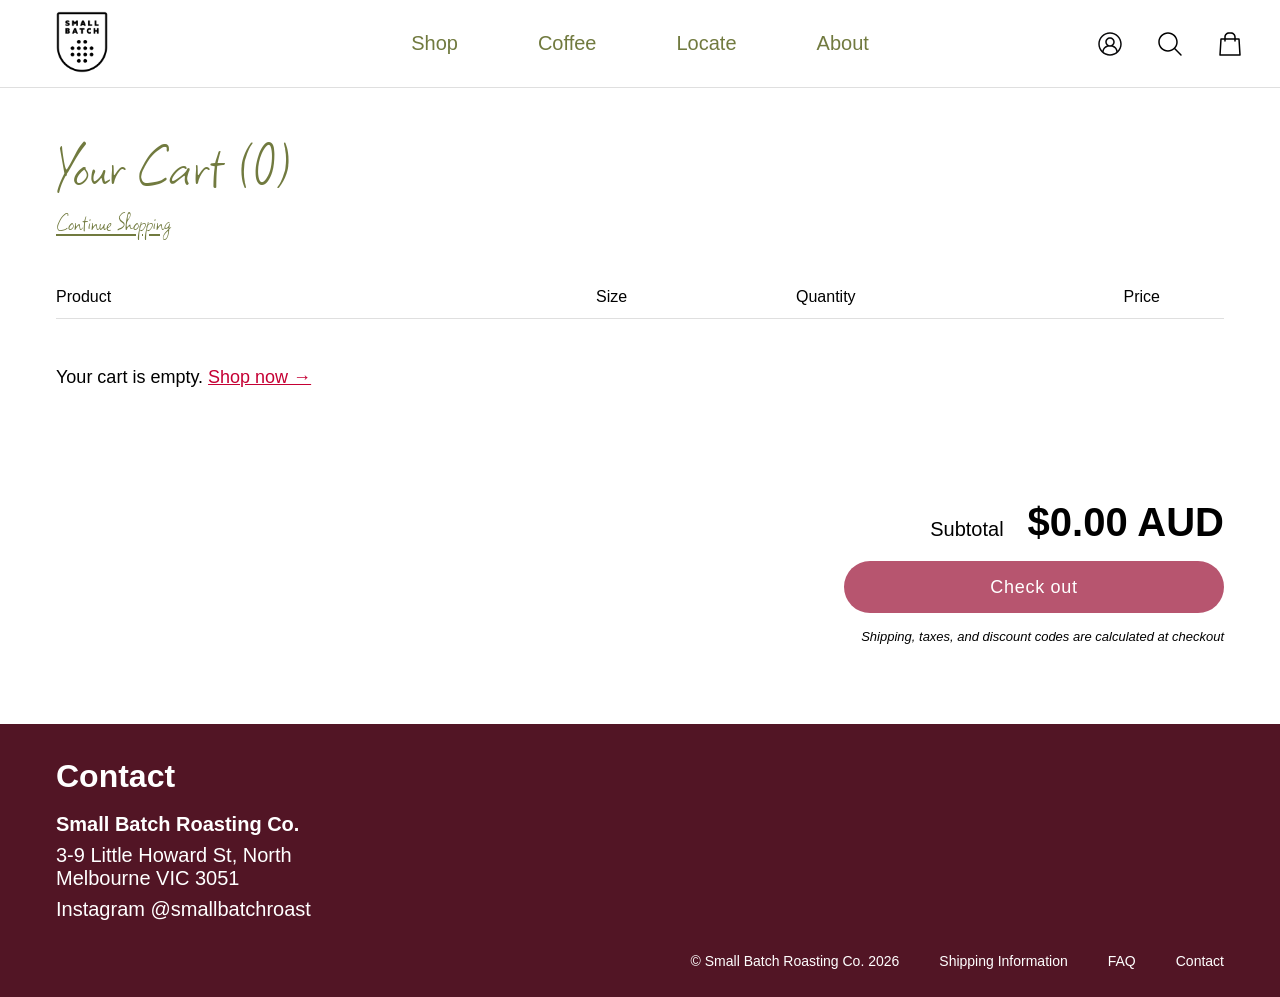
==== Folder/cart.html @ 8e039715 "checkout page added" ====
<!DOCTYPE html>
<html lang="en">
<head>
  <meta charset="UTF-8" />
  <meta name="viewport" content="width=device-width, initial-scale=1.0" />
  <title>Your Cart — Small Batch Roasting Co.</title>
  <link rel="stylesheet" href="styling.css" />
  <link href="https://fonts.googleapis.com/css2?family=Square+Peg&family=Short+Stack&display=swap" rel="stylesheet" />
</head>
<body>

  <header>
    <nav>
      <a href="index.html" class="nav-logo">
        <img src="logo.png" alt="Small Batch Roasting Co." />
      </a>
      <ul class="nav-links">
        <li><a href="#">Shop</a></li>
        <li class="nav-item--dropdown">
          <a href="#">Coffee</a>
          <ul class="dropdown">
            <li><a href="productsAll.html">All</a></li>
            <li><a href="productsEspresso.html">Espresso</a></li>
            <li><a href="productsFilter.html">Filter</a></li>
            <li><a href="productsBundles.html">Bundles</a></li>
            <li><a href="productsDecaf.html">Decaf</a></li>
          </ul>
        </li>
        <li><a href="#">Locate</a></li>
        <li><a href="#">About</a></li>
      </ul>
      <div class="nav-icons">
        <button aria-label="Account"><img src="user-circle.svg" alt="" /></button>
        <button aria-label="Search"><img src="search.svg" alt="" /></button>
        <button aria-label="Shopping bag"><img src="shopping-bag-2.svg" alt="" /></button>
      </div>
    </nav>
  </header>

  <main class="cart-page">

    <div class="cart-header">
      <h1 class="cart-heading" id="cart-heading">Your Cart (1)</h1>
      <a href="productsAll.html" class="cart-continue">Continue Shopping</a>
    </div>

    <div class="cart-table">
      <div class="cart-table__head">
        <span class="cart-col--product">Product</span>
        <span class="cart-col--size">Size</span>
        <span class="cart-col--qty">Quantity</span>
        <span class="cart-col--price">Price</span>
      </div>
      <hr class="cart-table__divider" />

      <ul class="cart-items" id="cart-items">
        <!-- Cart items injected by JS -->
      </ul>
    </div>

    <div class="cart-summary" id="cart-summary">
      <div class="cart-summary__row">
        <span class="cart-summary__label">Subtotal</span>
        <span class="cart-summary__amount" id="cart-subtotal">$20.00 AUD</span>
      </div>
      <button class="cart-checkout-btn" onclick="window.location.href='checkout.html'">Check out</button>
      <p class="cart-summary__note">Shipping, taxes, and discount codes are calculated at checkout</p>
    </div>

  </main>

  <footer class="site-footer">
    <div class="footer-bottom">
      <div class="footer-contact">
        <strong class="footer-contact__heading">Contact</strong>
        <div class="footer-contact__details">
          <span class="footer-contact__name">Small Batch Roasting Co.</span>
          <span class="footer-contact__address">3-9 Little Howard St, North Melbourne VIC 3051</span>
          <span class="footer-contact__instagram">Instagram @smallbatchroast</span>
        </div>
      </div>
      <div class="footer-nav">
        <span class="footer-nav__copyright">© Small Batch Roasting Co. 2026</span>
        <a href="/shipping" class="footer-nav__link">Shipping Information</a>
        <a href="/faq" class="footer-nav__link">FAQ</a>
        <a href="/contact" class="footer-nav__link">Contact</a>
      </div>
    </div>
  </footer>

  <script src="products-data.js"></script>
  <script src="cart-store.js"></script>
  <script>
    function renderCart() {
      const list = document.getElementById('cart-items');
      list.innerHTML = '';
      let subtotal = 0;
      const cartItems = CartStore.getAll();

      if (cartItems.length === 0) {
        list.innerHTML = '<li class="cart-empty">Your cart is empty. <a href="productsAll.html">Shop now →</a></li>';
        document.getElementById('cart-subtotal').textContent = '$0.00 AUD';
        document.getElementById('cart-heading').textContent = 'Your Cart (0)';
        return;
      }

      cartItems.forEach((item, index) => {
        const p = PRODUCTS[item.id];
        if (!p) return;
        const linePrice = parseFloat(p.price.replace('$', '')) * item.qty;
        subtotal += linePrice;

        const li = document.createElement('li');
        li.className = 'cart-item';
        li.innerHTML = `
          <div class="cart-item__image">
            <img src="${p.image}" alt="${p.name}" />
          </div>
          <span class="cart-item__name cart-col--product">${p.name.replace(/-/g, '\u2011')}</span>
          <div class="cart-col--size">
            <div class="cart-select-wrapper">
              <select class="cart-select cart-select--size" data-id="${item.id}" data-oldsize="${item.size}" aria-label="Size">
                <option value="250g" ${item.size === '250g' ? 'selected' : ''}>250g</option>
                <option value="500g" ${item.size === '500g' ? 'selected' : ''}>500g</option>
                <option value="1kg" ${item.size === '1kg' ? 'selected' : ''}>1kg</option>
              </select>
              <img class="cart-select__arrow" src="downArrow.svg" alt="" aria-hidden="true" />
            </div>
          </div>
          <div class="cart-col--qty">
            <div class="cart-select-wrapper">
              <select class="cart-select cart-select--qty" data-id="${item.id}" data-size="${item.size}" aria-label="Quantity">
                ${[1,2,3,4,5,6,7,8,9,10].map(n =>
                  `<option value="${n}" ${item.qty === n ? 'selected' : ''}>QTY: ${n}</option>`
                ).join('')}
              </select>
              <img class="cart-select__arrow" src="downArrow.svg" alt="" aria-hidden="true" />
            </div>
          </div>
          <span class="cart-item__price cart-col--price">$${linePrice.toFixed(2)}</span>
          <button class="cart-item__remove" data-id="${item.id}" data-size="${item.size}" aria-label="Remove ${p.name}">
            <img src="trash.svg" alt="" />
          </button>
        `;
        list.appendChild(li);
      });

      document.getElementById('cart-subtotal').textContent = `$${subtotal.toFixed(2)} AUD`;
      document.getElementById('cart-heading').textContent = `Your Cart (${CartStore.count()})`;

      // Re-bind events
      document.querySelectorAll('.cart-select--size').forEach(sel => {
        sel.addEventListener('change', e => {
          const { id, oldsize } = e.target.dataset;
          CartStore.updateSize(id, oldsize, e.target.value);
          renderCart();
        });
      });
      document.querySelectorAll('.cart-select--qty').forEach(sel => {
        sel.addEventListener('change', e => {
          const { id, size } = e.target.dataset;
          CartStore.update(id, size, parseInt(e.target.value));
          renderCart();
        });
      });
      document.querySelectorAll('.cart-item__remove').forEach(btn => {
        btn.addEventListener('click', e => {
          const { id, size } = e.currentTarget.dataset;
          CartStore.remove(id, size);
          renderCart();
        });
      });
    }

    renderCart();
  </script>
  <script src="cart-store.js"></script>
  <script src="nav-cart.js"></script>
</body>
</html>
---- Folder/styling.css ----
*{
  margin: 0;
  padding: 0;
  box-sizing: border-box;
}

header {
  position: sticky;
  top: 0;
  z-index: 100;
}

nav {
  display: flex;
  align-items: center;
  justify-content: space-between;
  height: 88px;
  padding: 0 38px;
  background: white;
  border-bottom: 1px solid #dfdfdf;
}

.nav-logo img {
  width: 88px;
  height: 88px;
  object-fit: cover;
}

.nav-links {
  display: flex;
  align-items: center;
  gap: 80px;
  list-style: none;
  position: absolute;
  left: 50%;
  transform: translateX(-50%);
}

.nav-links a {
  text-decoration: none;
  color: #717a3f;
  font-size: 20px;
  font-family: 'Sinhala Sangam MN', 'Noto Sans', sans-serif;
}

.nav-icons {
  display: flex;
  align-items: center;
  gap: 36px;
}

.nav-icons button {
  background: none;
  border: none;
  cursor: pointer;
  padding: 0;
}

.nav-icons img {
  width: 24px;
  height: 24px;
  display: block;
}

.nav-item--dropdown {
  position: relative;
  height: 88px;
  display: flex;
  align-items: center;
}

.dropdown {
  display: none;
  position: absolute;
  top: 88px;
  left: 50%;
  transform: translateX(-50%);
  width: 200px;
  list-style: none;
  z-index: 200;
}

.nav-item--dropdown:hover .dropdown {
  display: flex;
  flex-direction: column;
}

.nav-item--dropdown:hover > a {
  text-decoration: underline;
  text-underline-offset: 8px;
}

.dropdown li {
  height: 50px;
  background: #fff;
  border: 0.5px solid #dfdfdf;
  display: flex;
  align-items: center;
}

.dropdown li a {
  padding: 0 19px;
  font-family: 'Sinhala Sangam MN', 'Noto Sans', sans-serif;
  font-size: 20px;
  color: #000;
  text-decoration: none;
  display: block;
  width: 100%;
}

.dropdown li:hover {
  background: #eceee2;
}

.hero {
  position: relative;
  height: 842px;
  overflow: hidden;
}

.hero img {
  position: absolute;
  width: 100%;
  height: 119%;
  top: -12%;
  left: 0;
  object-fit: cover;
}

.hero-overlay {
  position: absolute;
  top: 0;
  left: 0;
  width: 850px;
  height: 850px;
  background: linear-gradient(to right, rgba(0,0,0,0.7), rgba(0,0,0,0));
}

.hero-text {
  position: absolute;
  left: 56px;
  bottom: 90px;
  font-family: 'Square Peg', cursive;
  font-size: 200px;
  line-height: 160px;
  color: white;
}

.collections {
  display: flex;
  flex-direction: column;
  gap: 40px;
  padding: 40px 56px 60px;
}

.collections-heading {
  font-family: 'Square Peg', cursive;
  font-size: 64px;
  color: #c50034;
  font-weight: normal;
}

.collections-grid {
  display: flex;
  flex-direction: row;
  gap: 29px;
}

.collection-card {
  position: relative;
  flex: 1;
  background: #f4f4f4;
  aspect-ratio: 309 / 380;
  overflow: hidden;
}

.collection-card img {
  width: 100%;
  height: 100%;
  object-fit: cover;
}

.collection-label {
  position: absolute;
  top: 5px;
  left: 15px;
  font-family: 'Short Stack', cursive;
  font-size: 20px;
  color: #c50034;
}

.news {
  display: flex;
  flex-direction: column;
  align-items: center;
  gap: 40px;
  padding: 60px 56px;
}

.news-heading-row {
  display: flex;
  flex-direction: row;
  align-items: center;
  gap: 16px;
}

.news-heading {
  font-family: 'Square Peg', cursive;
  font-size: 64px;
  color: #c50034;
  font-weight: normal;
}

.news-flower {
  width: 64px;
  height: 64px;
  object-fit: cover;
}

.news-images {
  display: flex;
  flex-direction: row;
  align-items: center;
  gap: 80px;
  list-style: none;
  width: 100%;
  padding: 40px 0;
  justify-content: center;
}

.news-images li {
  width: 374px;
  height: 515px;
  overflow: hidden;
  flex-shrink: 0;
  border-radius: 16px;
}

.news-images li img {
  width: 100%;
  height: 100%;
  object-fit: cover;
  display: block;
  object-position: center top;
}

.news-caption {
  display: flex;
  flex-direction: column;
  align-items: center;
  text-align: center;
  gap: 16px;
  max-width: 450px;
}

.news-meta {
  font-family: 'Square Peg', cursive;
  font-size: 40px;
  color: #c50034;
}

.news-body {
  font-family: 'Short Stack', cursive;
  font-size: 16px;
  color: #000000;
  line-height: 1.6;
}

.news-read-more {
  font-family: 'Sinhala Sangam MN', 'Noto Sans', sans-serif;
  font-size: 20px;
  color: #c50034;
  text-decoration: none;
  border-bottom: 1px solid #c50034;
  align-self: center;
}

.about {
  display: flex;
  flex-direction: row;
  align-items: center;
  padding: 80px 56px 80px 163px;
  gap: 80px;
  margin-bottom: 60px;
}

.about-text {
  display: flex;
  flex-direction: column;
  gap: 20px;
  max-width: 511px;
  flex-shrink: 0;
}

.about-heading {
  font-family: 'Square Peg', cursive;
  font-size: 64px;
  color: #c50034;
  line-height: 0.91;
  font-weight: normal;
}

.about-body {
  font-family: 'Short Stack', cursive;
  font-size: 16px;
  color: #000000;
  line-height: normal;
  max-width: 511px;
}

.about-read-more {
  font-family: 'Sinhala Sangam MN', 'Noto Sans', sans-serif;
  font-size: 20px;
  color: #c50034;
  text-decoration: none;
  border-bottom: 1px solid #c50034;
  width: fit-content;
}

.about-media {
  position: relative;
  flex: 1;
}

.about-photo {
  width: 543px;
  height: 630px;
  object-fit: cover;
  object-position: bottom;
  display: block;
}

.about-deco-stamp {
  position: absolute;
  width: 229px;
  bottom: -80px;
  right: -10px;
  transform: rotate(-10deg);
}

.about-deco-text {
  position: absolute;
  width: 255px;
  top: -30px;
  left: -80px;
  transform: rotate(-15deg);
}

.usp {
  background: #eceee2;
  padding: 65px 176px;
}

.usp-inner {
  display: flex;
  flex-direction: row;
  align-items: flex-start;
  gap: 176px;
  list-style: none;
}

.usp-item {
  display: flex;
  flex-direction: column;
  align-items: flex-start;
  gap: 15px;
  width: 245px;
}

.usp-icon {
  width: 36px;
  height: 36px;
}

.usp-heading {
  font-family: 'Sinhala Sangam MN', 'Noto Sans', sans-serif;
  font-size: 16px;
  font-weight: bold;
  color: #9d193c;
  line-height: 0.82;
}

.usp-body {
  font-family: 'Sinhala Sangam MN', 'Noto Sans', sans-serif;
  font-size: 14px;
  color: #000000;
  line-height: 1.32;
}

.bestsellers {
  display: flex;
  flex-direction: column;
  gap: 60px;
  padding: 40px 56px 60px;
  margin-top: 60px;
}

.bestsellers-heading-row {
  display: flex;
  flex-direction: row;
  align-items: flex-end;
  justify-content: space-between;
}

.bestsellers-heading {
  font-family: 'Square Peg', cursive;
  font-size: 64px;
  color: #c50034;
  font-weight: normal;
}

.bestsellers-show-all {
  font-family: 'Sinhala Sangam MN', 'Noto Sans', sans-serif;
  font-size: 20px;
  color: #c50034;
  text-decoration: none;
  border-bottom: 1px solid #c50034;
}

.bestsellers-grid {
  display: flex;
  flex-direction: row;
  gap: 30px;
  list-style: none;
}

.bestsellers-grid .product-card {
  flex: 1;
  display: flex;
  flex-direction: column;
  gap: 8px;
}

.bestsellers-grid .product-card img {
  width: 100%;
  aspect-ratio: 309 / 380;
  object-fit: cover;
  display: block;
  background: #f4f4f4;
}

.bestsellers-grid .product-card__name {
  font-family: 'Square Peg', cursive;
  font-size: 32px;
  font-weight: normal;
  color: #000;
  line-height: 1.1;
  text-align: center;
  padding: 8px 8px 0;
}

.bestsellers-grid .product-card__price {
  font-family: 'Sinhala Sangam MN', 'Noto Sans', sans-serif;
  font-size: 16px;
  color: #717a3f;
  text-align: center;
  padding-bottom: 8px;
}

.product-card > a {
  display: block;
  text-decoration: none;
}

.site-footer {
  display: flex;
  flex-direction: column;
}

.footer-scene {
  width: 100%;
  display: block;
}

.footer-grass {
  width: 100%;
  height: 82px;
  overflow: hidden;
}

.footer-grass img {
  width: 100%;
  height: 100%;
  object-fit: cover;
  display: block;
}

.footer-bottom {
  background: #521525;
  display: flex;
  flex-direction: column;
  gap: 32px;
  padding: 34px 56px 28px;
}

.footer-contact {
  display: flex;
  flex-direction: column;
  gap: 8px;
  color: #fff;
  width: 309px;
}

.footer-contact__heading {
  font-family: 'Sinhala Sangam MN', 'Noto Sans', sans-serif;
  font-size: 32px;
  font-weight: 700;
  color: #fff;
  margin-bottom: 10px;
}

.footer-contact__details {
  display: flex;
  flex-direction: column;
  gap: 8px;
  font-family: 'Sinhala Sangam MN', 'Noto Sans', sans-serif;
  font-size: 20px;
  color: #fff;
}

.footer-contact__name {
  font-weight: 700;
}

.footer-nav {
  display: flex;
  align-items: center;
  gap: 40px;
  align-self: flex-end;
  background: #521525;
  font-family: 'Sinhala Sangam MN', 'Noto Sans', sans-serif;
}

.footer-nav__copyright {
  font-size: 14px;
  color: #fff;
}

.footer-nav__link {
  font-size: 14px;
  color: #fff;
  text-decoration: none;
}

.products-hero {
  display: flex;
  align-items: stretch;
  height: 255px;
  overflow: hidden;
}

.products-hero__text {
  display: flex;
  flex-direction: column;
  justify-content: center;
  gap: 16px;
  flex-shrink: 0;
  padding: 0 40px 0 43px;
  width: 493px;
}

.products-hero__heading {
  font-family: 'Square Peg', cursive;
  font-size: 96px;
  color: #c50034;
  font-weight: normal;
  line-height: 1;
}

.products-hero__desc {
  font-family: 'Sinhala Sangam MN', 'Noto Sans', sans-serif;
  font-size: 16px;
  color: #000;
  line-height: 1.375;
  max-width: 414px;
}

.products-hero__image {
  flex: 1;
  height: 255px;
  object-fit: cover;
  display: block;
}

.products-divider {
  border: none;
  border-top: 0.7px solid #dfdfdf;
  margin: 0;
}

.products-toolbar {
  display: flex;
  align-items: center;
  justify-content: space-between;
  padding: 0 43px;
  position: sticky;
  top: 100px;
  z-index: 50;
  pointer-events: none;
  margin-top: 16px;
  margin-bottom: 16px;
}

.products-toolbar__sort,
.products-toolbar__filter {
  display: flex;
  align-items: center;
  gap: 8px;
  height: 32px;
  padding: 0 12px;
  border: 0.4px solid #000;
  font-family: 'Short Stack', cursive;
  font-size: 12px;
  color: #000;
  cursor: pointer;
  background: #fff;
  pointer-events: all;
}

.products-toolbar__sort img,
.products-toolbar__filter img {
  width: 14px;
  height: 14px;
}

.products-grid {
  display: grid;
  grid-template-columns: repeat(4, 309px);
  gap: 40px;
  padding: 40px 43px 80px;
}

.product-card {
  display: flex;
  flex-direction: column;
  gap: 8px;
}

.product-card__image {
  position: relative;
  width: 309px;
  height: 380px;
  background: #f4f4f4;
  overflow: hidden;
  flex-shrink: 0;
}

.product-card__image img {
  width: 100%;
  height: 100%;
  object-fit: cover;
  display: block;
}

.product-card__bag {
  position: absolute;
  bottom: 11px;
  left: 11px;
  width: 50px;
  height: 50px;
  background: #fff;
  border: none;
  border-radius: 50%;
  cursor: pointer;
  display: flex;
  align-items: center;
  justify-content: center;
}

.product-card__bag img {
  width: 33px;
  height: 33px;
  object-fit: contain;
}

.product-card__name {
  font-family: 'Square Peg', cursive;
  font-size: 32px;
  font-weight: normal;
  color: #000;
  line-height: 1.1;
  text-align: center;
}

.product-card__price {
  font-family: 'Sinhala Sangam MN', 'Noto Sans', sans-serif;
  font-size: 16px;
  color: #717a3f;
  text-align: center;
}

/* ══════════════════════════════════════════════════
   PRODUCT DETAIL PAGE
   ══════════════════════════════════════════════════ */

.pdp-scroll-section {
  display: flex;
  flex-direction: column;
  background: #f2ede2;
  
}

.pdp-image-panel {
  position: relative;
  width: 100%;
  height: 364px;
  overflow: hidden;
  flex-shrink: 0;
}

.pdp-image-panel__bg {
  position: absolute;
  inset: 0;
  left: 14px;
  background: #717a3f;
}

.pdp-image-panel__img {
  position: absolute;
  left: 35px;
  top: 0;
  width: calc(100% - 49px);
  height: 100%;
  object-fit: contain;
  object-position: center;
  display: block;
}

.pdp-content-panel {
  flex: 1;
  padding: 24px 14px 60px;
  display: flex;
  flex-direction: column;
}

.pdp-block {
  display: flex;
  flex-direction: column;
  padding-bottom: 40px;
}

.pdp-block--purchase {
  gap: 0;
}

.pdp-name {
  font-family: 'Square Peg', cursive;
  font-size: 36px;
  color: #c50034;
  font-weight: normal;
  line-height: 0.82;
  margin-bottom: 12px;
}

.pdp-price {
  font-family: 'Square Peg', cursive;
  font-size: 32px;
  color: #000;
  font-weight: normal;
  line-height: 0.82;
  margin-bottom: 20px;
}

.pdp-flavours {
  font-family: 'Sinhala Sangam MN', 'Noto Sans', sans-serif;
  font-size: 14px;
  line-height: 1.5;
  color: #000;
  margin-bottom: 20px;
}

.pdp-flavours strong {
  font-weight: 700;
}

.pdp-rule {
  border: none;
  border-top: 1px solid #c8c8c8;
  margin: 0 0 20px;
}

.pdp-size-row {
  display: flex;
  align-items: center;
  gap: 16px;
  margin-bottom: 20px;
}

.pdp-label {
  font-family: 'Sinhala Sangam MN', 'Noto Sans', sans-serif;
  font-weight: 700;
  font-size: 15px;
  color: #000;
  line-height: 0.82;
}

.pdp-size-selector {
  display: flex;
  align-items: center;
  gap: 8px;
  height: 40px;
  padding: 0 16px;
  border: 0.8px solid #c50034;
  border-radius: 20px;
  font-family: 'Sinhala Sangam MN', 'Noto Sans', sans-serif;
  font-size: 15px;
  color: #000;
  cursor: pointer;
  background: #fff;
}

.pdp-size-selector img {
  width: 16px;
  height: 16px;
}

.pdp-actions {
  display: flex;
  gap: 12px;
  align-items: center;
  margin-bottom: 20px;
}

.pdp-qty-selector {
  display: flex;
  align-items: center;
  gap: 8px;
  height: 40px;
  padding: 0 16px;
  border: 0.8px solid #b7556f;
  border-radius: 20px;
  font-family: 'Sinhala Sangam MN', 'Noto Sans', sans-serif;
  font-size: 15px;
  color: #000;
  cursor: pointer;
  background: #fff;
  width: 116px;
}

.pdp-qty-selector img {
  width: 16px;
  height: 16px;
  margin-left: auto;
}

.pdp-atc-btn {
  flex: 1;
  height: 40px;
  background: #b7556f;
  border: none;
  border-radius: 20px;
  font-family: 'Sinhala Sangam MN', 'Noto Sans', sans-serif;
  font-size: 15px;
  color: #fff;
  cursor: pointer;
  letter-spacing: 0.05em;
}

.pdp-pickup {
  display: flex;
  align-items: flex-start;
  gap: 8px;
  margin-bottom: 12px;
  font-family: 'Sinhala Sangam MN', 'Noto Sans', sans-serif;
  font-size: 14px;
  color: #000;
}

.pdp-pickup img {
  width: 16px;
  height: 16px;
  margin-top: 2px;
  flex-shrink: 0;
}

.pdp-pickup-sub {
  font-size: 12px;
  color: #3f3f46;
  margin-top: 4px;
}

.pdp-shipping {
  display: flex;
  align-items: center;
  gap: 8px;
  font-family: 'Sinhala Sangam MN', 'Noto Sans', sans-serif;
  font-size: 12px;
  color: #3f3f46;
}

.pdp-shipping img {
  width: 16px;
  height: 16px;
  flex-shrink: 0;
}

.pdp-timeline {
  display: flex;
  flex-direction: row;
  gap: 40px;
  padding-top: 40px;
  border-top: 1px solid #c8c8c8;
}

.pdp-timeline__track {
  display: flex;
  flex-direction: column;
  align-items: center;
  flex-shrink: 0;
}

.pdp-timeline__content {
  flex: 1;
  display: flex;
  flex-direction: column;
  padding-left: 40px;
}

.pdp-timeline-block {
  display: flex;
  flex-direction: column;
  gap: 16px;
  padding-bottom: 60px;
}

.pdp-timeline-block:last-child {
  padding-bottom: 0;
}

.pdp-step__circle {
  position: relative;
  width: 60px;
  height: 60px;
  flex-shrink: 0;
}

.pdp-step__circle img {
  position: absolute;
  inset: 0;
  width: 100%;
  height: 100%;
  display: block;
}

.pdp-step__circle span {
  position: absolute;
  inset: 0;
  display: flex;
  align-items: center;
  justify-content: center;
  font-family: 'Square Peg', cursive;
  font-size: 40px;
  color: #fff;
  line-height: 1;
}

.pdp-step__line {
  width: 3px;
  flex: 1;
  min-height: 120px;
  display: block;
  object-fit: fill;
}

.pdp-section-heading {
  font-family: 'Square Peg', cursive;
  font-size: 36px;
  color: #717a3f;
  font-weight: normal;
  line-height: 0.82;
}

.pdp-sourcing-details {
  font-family: 'Sinhala Sangam MN', 'Noto Sans', sans-serif;
  font-size: 14px;
  color: #000;
  line-height: 1.8;
}

.pdp-sourcing-details strong {
  font-weight: 700;
  display: block;
}

.pdp-body-text {
  font-family: 'Sinhala Sangam MN', 'Noto Sans', sans-serif;
  font-size: 14px;
  color: #000;
  line-height: 1.5;
  width: 100%;
}

.pdp-section-divider {
  border: none;
  border-top: 1px solid #c8c8c8;
  margin-top: 100px;
}

.pdp-about {
  display: flex;
  flex-direction: column;
  padding: 40px 14px;
  gap: 24px;
  background: #f2ede2;
}

.pdp-about__text {
  display: flex;
  flex-direction: column;
  gap: 16px;
}

.pdp-about__heading {
  font-family: 'Square Peg', cursive;
  font-size: 36px;
  color: #717a3f;
  font-weight: normal;
  line-height: 0.82;
  text-align: center;
}

.pdp-about__body {
  font-family: 'Square Peg', cursive;
  font-size: 24px;
  color: #000;
  line-height: 1.02;
  text-align: center;
  width: 100%;
}

.pdp-about__img {
  width: 100%;
  height: 330px;
  object-fit: cover;
  display: block;
}

.pdp-more-info {
  background: #f2ede2;
  padding: 40px 14px;
  display: flex;
  flex-direction: column;
  align-items: flex-start;
  gap: 24px;
}

.pdp-more-info__heading {
  font-family: 'Square Peg', cursive;
  font-size: 40px;
  color: #717a3f;
  font-weight: normal;
  line-height: 0.82;
}

.pdp-accordion {
  width: 100%;
}

.pdp-accordion__btn {
  width: 100%;
  display: flex;
  align-items: center;
  justify-content: space-between;
  padding: 20px 0;
  border: none;
  border-top: 1px solid #c8c8c8;
  background: none;
  cursor: pointer;
  font-family: 'Sinhala Sangam MN', 'Noto Sans', sans-serif;
  font-weight: 700;
  font-size: 16px;
  color: #000;
}

.pdp-accordion__btn:last-of-type {
  border-bottom: 1px solid #c8c8c8;
}

.pdp-accordion__btn img {
  width: 24px;
  height: 24px;
  transition: transform 0.2s;
}

.pdp-accordion__btn[aria-expanded="true"] img {
  transform: rotate(45deg);
}

.pdp-accordion__body {
  display: none;
  padding: 0 0 20px;
  font-family: 'Sinhala Sangam MN', 'Noto Sans', sans-serif;
  font-size: 14px;
  color: #000;
  line-height: 1.5;
}

.pdp-accordion__body.open {
  display: block;
}

.pdp-recommended {
  background: #fff;
  padding: 40px 14px;
  display: flex;
  flex-direction: column;
  gap: 24px;
}

.pdp-recommended__heading {
  font-family: 'Square Peg', cursive;
  font-size: 40px;
  color: #717a3f;
  font-weight: normal;
  line-height: 0.82;
}

#pdp-recommended-grid {
  display: flex;
  flex-direction: row;
  gap: 20px;
  overflow-x: auto;
  padding-bottom: 8px;
  list-style: none;
}

#pdp-recommended-grid .product-card {
  flex-shrink: 0;
  width: 309px;
  display: flex;
  flex-direction: column;
  gap: 8px;
}

#pdp-recommended-grid .product-card__image {
  width: 309px;
  height: 310px;
}

#pdp-recommended-grid .product-card__name {
  font-size: 20px;
}

#pdp-recommended-grid .product-card__price {
  font-size: 12px;
}

@media (min-width: 768px) {

  .pdp-scroll-section {
    flex-direction: row;
    align-items: flex-start;
  }

  .pdp-image-panel {
    position: sticky;
    top: 124px;
    width: 619px;
    height: 622px;
    flex-shrink: 0;
    overflow: hidden;
  }

  .pdp-image-panel__bg {
    position: absolute;
    inset: 0;
    left: 56px;
    background: #717a3f;
  }

  .pdp-image-panel__img {
    position: absolute;
    left: 15px;
    top: 0;
    width: 644px;
    height: 100%;
    object-fit: contain;
    object-position: center center;
    display: block;
    padding: 0;
  }

  .pdp-content-panel {
    padding: 124px 56px 100px 80px;
  }

  .pdp-block {
    padding-bottom: 80px;
  }

  .pdp-name {
    font-size: 64px;
    margin-bottom: 16px;
  }

  .pdp-price {
    font-size: 64px;
    margin-bottom: 32px;
  }

  .pdp-flavours {
    font-size: 16px;
    margin-bottom: 24px;
  }

  .pdp-rule {
    margin-bottom: 24px;
  }

  .pdp-size-row {
    margin-bottom: 24px;
  }

  .pdp-size-selector {
    height: 45px;
    border-radius: 30px;
    font-size: 16px;
  }

  .pdp-actions {
    margin-bottom: 24px;
  }

  .pdp-qty-selector {
    height: 45px;
    border-radius: 30px;
    width: 170px;
  }

  .pdp-atc-btn {
    height: 45px;
    border-radius: 30px;
  }

  .pdp-pickup {
    font-size: 16px;
    margin-bottom: 16px;
  }

  .pdp-pickup-sub {
    font-size: 14px;
  }

  .pdp-shipping {
    font-size: 16px;
  }

  .pdp-timeline {
    padding-top: 80px;
    gap: 40px;
  }

  .pdp-step__circle {
    width: 60px;
    height: 60px;
  }

  .pdp-step__circle span {
    font-size: 44px;
  }

  .pdp-step__line {
    min-height: 200px;
  }

  .pdp-section-heading {
    font-size: 64px;
  }

  .pdp-sourcing-details {
    font-size: 16px;
  }

  .pdp-body-text {
    font-size: 16px;
    width: 251px;
  }

  .pdp-about {
    display: flex;
    flex-direction: row;
    align-items: center;
    height: auto;
    padding: 100px 56px 100px 161px;
    gap: 80px;
    background: #f2ede2;
    margin-top: 0;
    margin-bottom: 0;
    position: static;
  }

  .pdp-about__text {
    position: static;
    width: 514px;
    display: flex;
    flex-direction: column;
    gap: 24px;
    flex-shrink: 0;
  }

  .pdp-about__heading {
    font-family: 'Square Peg', cursive;
    font-size: 64px;
    color: #717a3f;
    font-weight: normal;
    line-height: 0.82;
    text-align: left;
  }

  .pdp-about__body {
    font-family: 'Square Peg', cursive;
    font-size: 36px;
    color: #000;
    line-height: 1.02;
    text-align: left;
    width: 514px;
  }

  .pdp-about__img {
    position: static;
    width: 542px;
    height: 542px;
    object-fit: cover;
    flex-shrink: 0;
  }

  .pdp-more-info {
    padding: 80px 160px;
    align-items: center;
    gap: 40px;
  }

  .pdp-more-info__heading {
    font-size: 64px;
  }

  .pdp-accordion {
    width: 1119px;
  }

  .pdp-accordion__btn {
    padding: 24px 0;
    font-size: 20px;
  }

  .pdp-accordion__body {
    font-size: 16px;
    padding-bottom: 24px;
  }

  .pdp-recommended {
    padding: 120px 42px 80px;
    gap: 10px;
    display: flex;
    flex-direction: column;
    align-items: center;
  }

  .pdp-recommended__heading {
    font-size: 64px;
    padding-left: 0;
    align-self: flex-start;
    padding-left: 34px;
  }

  #pdp-recommended-grid {
    display: grid;
    grid-template-columns: repeat(4, 309px);
    gap: 40px;
    overflow-x: visible;
    justify-content: center;
  }

  #pdp-recommended-grid .product-card {
    width: auto;
  }

  #pdp-recommended-grid .product-card__image {
    width: 309px;
    height: 380px;
  }

  #pdp-recommended-grid .product-card__name {
    font-size: 32px;
  }

  #pdp-recommended-grid .product-card__price {
    font-size: 16px;
  }
}

.pdp-step__circle {
  position: relative;
  width: 60px;
  height: 60px;
  flex-shrink: 0;
  background: #b0b0b0;
  border-radius: 50%;
  display: flex;
  align-items: center;
  justify-content: center;
}

.pdp-step__circle img {
  display: none;
}

.pdp-step__circle span {
  font-family: 'Square Peg', cursive;
  font-size: 40px;
  color: #fff;
  line-height: 1;
}

.pdp-step__line {
  width: 2px;
  flex: 1;
  min-height: 200px;
  background: #b0b0b0;
  display: block;
}

.pdp-scroll-section,
.pdp-content-panel {
  background: #f2ede2;
}

.pdp-page {
  background: #f2ede2;
}

/* ══════════════════════════════════════════════════
   CART PAGE
   ══════════════════════════════════════════════════ */

.cart-page {
  min-height: 60vh;
  padding: 48px 56px 80px;
  display: flex;
  flex-direction: column;
  gap: 0;
}

/* ── Header ────────────────────────────────────── */
.cart-header {
  display: flex;
  flex-direction: column;
  gap: 8px;
  margin-bottom: 48px;
}

.cart-heading {
  font-family: 'Square Peg', cursive;
  font-size: 64px;
  font-weight: normal;
  color: #717a3f;
  line-height: 1;
}

.cart-continue {
  font-family: 'Square Peg', cursive;
  font-size: 24px;
  color: #717a3f;
  text-decoration: underline;
  text-underline-offset: 4px;
  width: fit-content;
}

/* ── Table ─────────────────────────────────────── */
.cart-table {
  display: flex;
  flex-direction: column;
  margin-bottom: 48px;
}

.cart-table__head {
  display: grid;
  grid-template-columns: 1fr 200px 220px 160px 48px;
  align-items: center;
  padding-bottom: 12px;
  font-family: 'Sinhala Sangam MN', 'Noto Sans', sans-serif;
  font-size: 16px;
  color: #000;
}

.cart-table__divider {
  border: none;
  border-top: 1px solid #dfdfdf;
  margin: 0 0 0;
}

/* Column alignment helpers */
.cart-col--product { /* spans image + name in head */ }
.cart-col--size    { }
.cart-col--qty     { }
.cart-col--price   { text-align: right; padding-right: 16px; }

/* ── Cart Items List ────────────────────────────── */
.cart-items {
  list-style: none;
  display: flex;
  flex-direction: column;
}

.cart-item {
  display: grid;
  grid-template-columns: 160px 1fr 200px 220px 160px 48px;
  align-items: center;
  border-bottom: 1px solid #dfdfdf;
  padding: 16px 0;
  gap: 0;
}

.cart-item__image {
  width: 160px;
  height: 160px;
  background: #f4f4f4;
  flex-shrink: 0;
  overflow: hidden;
}

.cart-item__image img {
  width: 100%;
  height: 100%;
  object-fit: cover;
  display: block;
}

.cart-item__name {
  font-family: 'Square Peg', cursive;
  font-size: 28px;
  font-weight: normal;
  color: #000;
  padding-left: 24px;
  line-height: 1.2;
}

/* ── Select Dropdowns ───────────────────────────── */
.cart-select-wrapper {
  position: relative;
  display: inline-flex;
  align-items: center;
  width: fit-content;
}

.cart-select {
  appearance: none;
  -webkit-appearance: none;
  height: 40px;
  padding: 0 40px 0 16px;
  border: 1px solid #c50034;
  border-radius: 0;
  font-family: 'Sinhala Sangam MN', 'Noto Sans', sans-serif;
  font-size: 14px;
  color: #000;
  background: #fff;
  cursor: pointer;
  min-width: 120px;
}

.cart-select--qty {
  min-width: 110px;
  border-color: #c50034;
}

.cart-select__arrow {
  position: absolute;
  right: 12px;
  width: 14px;
  height: 14px;
  pointer-events: none;
}

/* ── Item Price ─────────────────────────────────── */
.cart-item__price {
  font-family: 'Sinhala Sangam MN', 'Noto Sans', sans-serif;
  font-size: 16px;
  color: #000;
  text-align: right;
  padding-right: 16px;
}

/* ── Remove Button ──────────────────────────────── */
.cart-item__remove {
  background: none;
  border: none;
  cursor: pointer;
  padding: 0;
  display: flex;
  align-items: center;
  justify-content: center;
  width: 32px;
  height: 32px;
  margin-left: auto;
  opacity: 0.7;
  transition: opacity 0.15s;
}

.cart-item__remove:hover {
  opacity: 1;
}

.cart-item__remove img {
  width: 20px;
  height: 20px;
}

/* ── Summary ────────────────────────────────────── */
.cart-summary {
  display: flex;
  flex-direction: column;
  align-items: flex-end;
  gap: 16px;
  margin-top: 16px;
}

.cart-summary__row {
  display: flex;
  align-items: baseline;
  gap: 24px;
}

.cart-summary__label {
  font-family: 'Sinhala Sangam MN', 'Noto Sans', sans-serif;
  font-size: 20px;
  color: #000;
}

.cart-summary__amount {
  font-family: 'Sinhala Sangam MN', 'Noto Sans', sans-serif;
  font-size: 40px;
  font-weight: 700;
  color: #000;
}

.cart-checkout-btn {
  height: 52px;
  width: 380px;
  background: #b7556f;
  border: none;
  border-radius: 26px;
  font-family: 'Sinhala Sangam MN', 'Noto Sans', sans-serif;
  font-size: 18px;
  color: #fff;
  cursor: pointer;
  letter-spacing: 0.04em;
  transition: background 0.15s;
}

.cart-checkout-btn:hover {
  background: #a04460;
}

.cart-summary__note {
  font-family: 'Sinhala Sangam MN', 'Noto Sans', sans-serif;
  font-size: 13px;
  color: #000;
  font-style: italic;
  text-align: right;
}

/* ── Empty cart ─────────────────────────────────── */
.cart-empty {
  padding: 48px 0;
  font-family: 'Sinhala Sangam MN', 'Noto Sans', sans-serif;
  font-size: 18px;
  color: #000;
  list-style: none;
}

.cart-empty a {
  color: #c50034;
  text-decoration: underline;
}

/* ── Nav bag count badge ─────────────────────────── */
.nav-bag-wrapper {
  position: relative;
  display: inline-flex;
}

.nav-bag-count {
  position: absolute;
  top: 50%;
  left: 50%;
  transform: translate(-50%, -40%);
  color: #000;
  text-align: center;
  font-family: 'Sinhala Sangam MN', 'Noto Sans', sans-serif;
  font-size: 15px;
  font-style: normal;
  font-weight: 400;
  line-height: normal;
  pointer-events: none;
}

.cart-page ~ .site-footer .footer-scene,
.cart-page ~ .site-footer .footer-grass {
  display: none;
}

/* ══════════════════════════════════════════════════
   CHECKOUT PAGE
   ══════════════════════════════════════════════════ */

.checkout-page {
  display: grid;
  grid-template-columns: 1fr 1fr;
  gap: 80px;
  padding: 48px 80px 80px;
  min-height: 80vh;
  align-items: start;
}

/* ── Heading ────────────────────────────────────── */
.checkout-heading {
  font-family: 'Square Peg', cursive;
  font-size: 64px;
  font-weight: normal;
  color: #000;
  line-height: 1;
  margin-bottom: 32px;
}

/* ── Ship / Pickup Toggle ───────────────────────── */
.checkout-toggle {
  display: flex;
  background: #f4f4f4;
  border-radius: 30px;
  padding: 4px;
  margin-bottom: 32px;
  width: 100%;
}

.checkout-toggle__btn {
  flex: 1;
  display: flex;
  align-items: center;
  justify-content: center;
  gap: 8px;
  height: 44px;
  border: none;
  border-radius: 26px;
  background: none;
  font-family: 'Sinhala Sangam MN', 'Noto Sans', sans-serif;
  font-size: 16px;
  color: #000;
  cursor: pointer;
  transition: background 0.15s;
}

.checkout-toggle__btn img {
  width: 18px;
  height: 18px;
}

.checkout-toggle__btn--active {
  background: #fff;
  box-shadow: 0 1px 4px rgba(0,0,0,0.12);
}

/* ── Form Fields ────────────────────────────────── */
.checkout-field {
  display: flex;
  flex-direction: column;
  gap: 6px;
  margin-bottom: 16px;
}

.checkout-field-row {
  display: grid;
  grid-template-columns: 1fr 1fr;
  gap: 16px;
}

.checkout-label {
  font-family: 'Sinhala Sangam MN', 'Noto Sans', sans-serif;
  font-size: 14px;
  font-weight: 700;
  color: #c50034;
}

.checkout-label--optional span {
  font-weight: 400;
  color: #717a3f;
}

.checkout-input {
  height: 44px;
  padding: 0 14px;
  border: 1px solid #dfdfdf;
  border-radius: 4px;
  font-family: 'Sinhala Sangam MN', 'Noto Sans', sans-serif;
  font-size: 15px;
  color: #000;
  background: #fff;
  width: 100%;
  outline: none;
  transition: border-color 0.15s;
}

.checkout-input:focus {
  border-color: #c50034;
}

/* Select wrapper */
.checkout-select-wrapper {
  position: relative;
}

.checkout-select {
  appearance: none;
  -webkit-appearance: none;
  padding-right: 36px;
  cursor: pointer;
}

.checkout-select__arrow {
  position: absolute;
  right: 12px;
  top: 50%;
  transform: translateY(-50%);
  width: 14px;
  height: 14px;
  pointer-events: none;
}

/* ── Shipping Method ────────────────────────────── */
.checkout-shipping-method {
  margin-top: 8px;
}

.checkout-shipping-heading {
  font-family: 'Sinhala Sangam MN', 'Noto Sans', sans-serif;
  font-size: 18px;
  font-weight: 700;
  color: #000;
  margin-bottom: 12px;
}

.checkout-shipping-option {
  display: flex;
  align-items: center;
  gap: 12px;
  padding: 14px 16px;
  border: 1px solid #dfdfdf;
  border-radius: 8px;
  margin-bottom: 10px;
  cursor: pointer;
  background: #f4f4f4;
  transition: border-color 0.15s;
}

.checkout-shipping-option--selected {
  border-color: #c50034;
  background: #fff;
}

.checkout-shipping-option input[type="radio"] {
  accent-color: #c50034;
  width: 18px;
  height: 18px;
  flex-shrink: 0;
}

.checkout-shipping-option__info {
  display: flex;
  flex-direction: column;
  gap: 2px;
  flex: 1;
}

.checkout-shipping-option__name {
  font-family: 'Sinhala Sangam MN', 'Noto Sans', sans-serif;
  font-size: 15px;
  font-weight: 700;
  color: #000;
}

.checkout-shipping-option__sub {
  font-family: 'Sinhala Sangam MN', 'Noto Sans', sans-serif;
  font-size: 13px;
  color: #555;
}

.checkout-shipping-option__price {
  font-family: 'Sinhala Sangam MN', 'Noto Sans', sans-serif;
  font-size: 15px;
  font-weight: 700;
  color: #000;
}

/* ── Pickup note ────────────────────────────────── */
.checkout-pickup-note {
  font-family: 'Sinhala Sangam MN', 'Noto Sans', sans-serif;
  font-size: 15px;
  color: #000;
  line-height: 1.6;
  margin-bottom: 24px;
  padding: 16px;
  background: #eceee2;
  border-radius: 8px;
}

/* ── Order Summary Column ───────────────────────── */
.checkout-summary-col {
  display: flex;
  flex-direction: column;
  gap: 0;
  padding-top: 96px;
}

.checkout-summary-heading {
  font-family: 'Sinhala Sangam MN', 'Noto Sans', sans-serif;
  font-size: 20px;
  font-weight: 700;
  color: #000;
  margin-bottom: 20px;
}

/* ── Summary Items ──────────────────────────────── */
.checkout-summary-items {
  list-style: none;
  display: flex;
  flex-direction: column;
  gap: 16px;
  margin-bottom: 24px;
}

.checkout-summary-item {
  display: flex;
  align-items: center;
  gap: 16px;
}

.checkout-summary-item__img-wrap {
  position: relative;
  width: 64px;
  height: 64px;
  background: #f4f4f4;
  border-radius: 6px;
  flex-shrink: 0;
  overflow: visible;
}

.checkout-summary-item__img-wrap img {
  width: 100%;
  height: 100%;
  object-fit: cover;
  border-radius: 6px;
  display: block;
}

.checkout-summary-item__qty {
  position: absolute;
  top: -8px;
  right: -8px;
  width: 20px;
  height: 20px;
  background: #3d3d3d;
  color: #fff;
  border-radius: 50%;
  font-family: 'Sinhala Sangam MN', 'Noto Sans', sans-serif;
  font-size: 11px;
  font-weight: 700;
  display: flex;
  align-items: center;
  justify-content: center;
}

.checkout-summary-item__info {
  flex: 1;
  display: flex;
  flex-direction: column;
  gap: 4px;
}

.checkout-summary-item__name {
  font-family: 'Sinhala Sangam MN', 'Noto Sans', sans-serif;
  font-size: 15px;
  font-weight: 700;
  color: #000;
}

.checkout-summary-item__size {
  font-family: 'Sinhala Sangam MN', 'Noto Sans', sans-serif;
  font-size: 13px;
  color: #555;
}

.checkout-summary-item__price {
  font-family: 'Sinhala Sangam MN', 'Noto Sans', sans-serif;
  font-size: 15px;
  color: #000;
}

/* ── Totals ─────────────────────────────────────── */
.checkout-summary-totals {
  display: flex;
  flex-direction: column;
  gap: 10px;
  border-top: 1px solid #dfdfdf;
  padding-top: 16px;
  margin-bottom: 24px;
}

.checkout-summary-row {
  display: flex;
  justify-content: space-between;
  font-family: 'Sinhala Sangam MN', 'Noto Sans', sans-serif;
  font-size: 15px;
  color: #000;
}

.checkout-summary-row--total {
  font-size: 20px;
  font-weight: 700;
  margin-top: 8px;
  padding-top: 12px;
  border-top: 1px solid #dfdfdf;
}

.checkout-total-currency {
  font-size: 14px;
  font-weight: 400;
  color: #555;
  margin-right: 6px;
}

.checkout-total-amount {
  font-size: 28px;
  font-weight: 700;
}

/* ── Proceed Button ─────────────────────────────── */
.checkout-proceed-btn {
  width: 100%;
  height: 52px;
  background: #b7556f;
  border: none;
  border-radius: 26px;
  font-family: 'Sinhala Sangam MN', 'Noto Sans', sans-serif;
  font-size: 16px;
  color: #fff;
  cursor: pointer;
  letter-spacing: 0.04em;
  transition: background 0.15s;
  margin-bottom: 32px;
}

.checkout-proceed-btn:hover {
  background: #a04460;
}
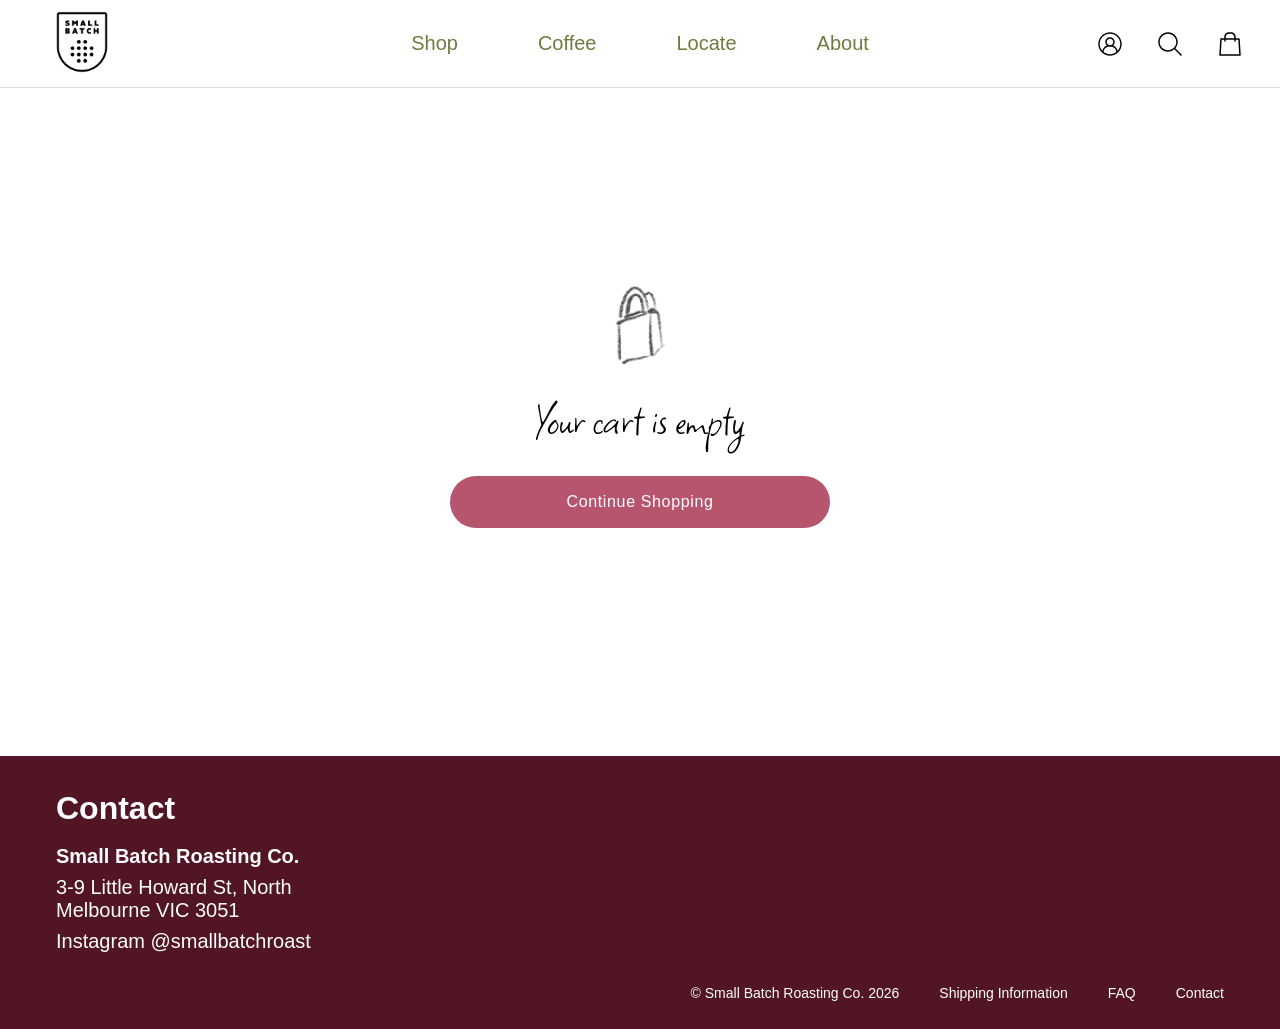
==== commit ccd89f2a: "empty cart state added" ====
--- a/Folder/cart.html
+++ b/Folder/cart.html
@@ -5,6 +5,7 @@
   <meta name="viewport" content="width=device-width, initial-scale=1.0" />
   <title>Your Cart — Small Batch Roasting Co.</title>
   <link rel="stylesheet" href="styling.css" />
+  <link rel="stylesheet" href="cart.css" />
   <link href="https://fonts.googleapis.com/css2?family=Square+Peg&family=Short+Stack&display=swap" rel="stylesheet" />
 </head>
 <body>
@@ -39,33 +40,44 @@
 
   <main class="cart-page">
 
-    <div class="cart-header">
-      <h1 class="cart-heading" id="cart-heading">Your Cart (1)</h1>
-      <a href="productsAll.html" class="cart-continue">Continue Shopping</a>
-    </div>
+    <!-- ── Filled cart state ───────────────────────── -->
+    <section class="cart-filled" id="cart-filled" aria-label="Your cart" hidden>
 
-    <div class="cart-table">
-      <div class="cart-table__head">
-        <span class="cart-col--product">Product</span>
-        <span class="cart-col--size">Size</span>
-        <span class="cart-col--qty">Quantity</span>
-        <span class="cart-col--price">Price</span>
+      <div class="cart-header">
+        <h1 class="cart-heading" id="cart-heading">Your Cart</h1>
+        <a href="productsAll.html" class="cart-continue">Continue Shopping</a>
       </div>
-      <hr class="cart-table__divider" />
 
-      <ul class="cart-items" id="cart-items">
-        <!-- Cart items injected by JS -->
-      </ul>
-    </div>
+      <div class="cart-table" role="table" aria-label="Cart items">
+        <div class="cart-table__head" role="row">
+          <span class="cart-col--product" role="columnheader">Product</span>
+          <span class="cart-col--size" role="columnheader">Size</span>
+          <span class="cart-col--qty" role="columnheader">Quantity</span>
+          <span class="cart-col--price" role="columnheader">Price</span>
+        </div>
+        <hr class="cart-table__divider" />
+        <ul class="cart-items" id="cart-items" aria-label="Cart items list">
+          <!-- Populated by JS -->
+        </ul>
+      </div>
 
-    <div class="cart-summary" id="cart-summary">
-      <div class="cart-summary__row">
-        <span class="cart-summary__label">Subtotal</span>
-        <span class="cart-summary__amount" id="cart-subtotal">$20.00 AUD</span>
+      <div class="cart-summary" id="cart-summary">
+        <div class="cart-summary__row">
+          <span class="cart-summary__label">Subtotal</span>
+          <span class="cart-summary__amount" id="cart-subtotal">$0.00 AUD</span>
+        </div>
+        <button class="cart-checkout-btn" id="cart-checkout-btn" onclick="window.location.href='checkout.html'">Check out</button>
+        <p class="cart-summary__note">Shipping, taxes, and discount codes are calculated at checkout</p>
       </div>
-      <button class="cart-checkout-btn" onclick="window.location.href='checkout.html'">Check out</button>
-      <p class="cart-summary__note">Shipping, taxes, and discount codes are calculated at checkout</p>
-    </div>
+
+    </section>
+
+    <!-- ── Empty cart state ────────────────────────── -->
+    <section class="cart-empty-state" id="cart-empty-state" aria-label="Empty cart" hidden>
+      <img class="cart-empty-state__icon" src="empty-bag.png" alt="" aria-hidden="true" />
+      <p class="cart-empty-state__msg">Your cart is empty</p>
+      <a href="productsAll.html" class="cart-empty-state__btn">Continue Shopping</a>
+    </section>
 
   </main>
 
@@ -90,21 +102,27 @@
 
   <script src="products-data.js"></script>
   <script src="cart-store.js"></script>
+  <script src="nav-cart.js"></script>
   <script>
     function renderCart() {
+      const cartItems = CartStore.getAll();
+      const filled = document.getElementById('cart-filled');
+      const empty = document.getElementById('cart-empty-state');
+
+      if (cartItems.length === 0) {
+        filled.hidden = true;
+        empty.hidden = false;
+        return;
+      }
+
+      filled.hidden = false;
+      empty.hidden = true;
+
       const list = document.getElementById('cart-items');
       list.innerHTML = '';
       let subtotal = 0;
-      const cartItems = CartStore.getAll();
 
-      if (cartItems.length === 0) {
-        list.innerHTML = '<li class="cart-empty">Your cart is empty. <a href="productsAll.html">Shop now →</a></li>';
-        document.getElementById('cart-subtotal').textContent = '$0.00 AUD';
-        document.getElementById('cart-heading').textContent = 'Your Cart (0)';
-        return;
-      }
-
-      cartItems.forEach((item, index) => {
+      cartItems.forEach(item => {
         const p = PRODUCTS[item.id];
         if (!p) return;
         const linePrice = parseFloat(p.price.replace('$', '')) * item.qty;
@@ -112,6 +130,7 @@
 
         const li = document.createElement('li');
         li.className = 'cart-item';
+        li.setAttribute('role', 'row');
         li.innerHTML = `
           <div class="cart-item__image">
             <img src="${p.image}" alt="${p.name}" />
@@ -119,17 +138,17 @@
           <span class="cart-item__name cart-col--product">${p.name.replace(/-/g, '\u2011')}</span>
           <div class="cart-col--size">
             <div class="cart-select-wrapper">
-              <select class="cart-select cart-select--size" data-id="${item.id}" data-oldsize="${item.size}" aria-label="Size">
+              <select class="cart-select cart-select--size" data-id="${item.id}" data-oldsize="${item.size}" aria-label="Size for ${p.name}">
                 <option value="250g" ${item.size === '250g' ? 'selected' : ''}>250g</option>
                 <option value="500g" ${item.size === '500g' ? 'selected' : ''}>500g</option>
-                <option value="1kg" ${item.size === '1kg' ? 'selected' : ''}>1kg</option>
+                <option value="1kg"  ${item.size === '1kg'  ? 'selected' : ''}>1kg</option>
               </select>
               <img class="cart-select__arrow" src="downArrow.svg" alt="" aria-hidden="true" />
             </div>
           </div>
           <div class="cart-col--qty">
             <div class="cart-select-wrapper">
-              <select class="cart-select cart-select--qty" data-id="${item.id}" data-size="${item.size}" aria-label="Quantity">
+              <select class="cart-select cart-select--qty" data-id="${item.id}" data-size="${item.size}" aria-label="Quantity for ${p.name}">
                 ${[1,2,3,4,5,6,7,8,9,10].map(n =>
                   `<option value="${n}" ${item.qty === n ? 'selected' : ''}>QTY: ${n}</option>`
                 ).join('')}
@@ -137,9 +156,9 @@
               <img class="cart-select__arrow" src="downArrow.svg" alt="" aria-hidden="true" />
             </div>
           </div>
-          <span class="cart-item__price cart-col--price">$${linePrice.toFixed(2)}</span>
-          <button class="cart-item__remove" data-id="${item.id}" data-size="${item.size}" aria-label="Remove ${p.name}">
-            <img src="trash.svg" alt="" />
+          <span class="cart-item__price cart-col--price" aria-label="Price: $${linePrice.toFixed(2)}">$${linePrice.toFixed(2)}</span>
+          <button class="cart-item__remove" data-id="${item.id}" data-size="${item.size}" aria-label="Remove ${p.name} from cart">
+            <img src="trash.svg" alt="" aria-hidden="true" />
           </button>
         `;
         list.appendChild(li);
@@ -174,7 +193,6 @@
 
     renderCart();
   </script>
-  <script src="cart-store.js"></script>
-  <script src="nav-cart.js"></script>
+
 </body>
 </html>
--- a/Folder/styling.css
+++ b/Folder/styling.css
@@ -2,6 +2,10 @@
   margin: 0;
   padding: 0;
   box-sizing: border-box;
+}
+
+[hidden] {
+  display: none !important;
 }
 
 header {
@@ -665,6 +669,7 @@
   display: flex;
   align-items: center;
   justify-content: center;
+  padding-bottom: 3px;
 }
 
 .product-card__bag img {
@@ -1660,17 +1665,48 @@
 }
 
 /* ── Empty cart ─────────────────────────────────── */
-.cart-empty {
-  padding: 48px 0;
-  font-family: 'Sinhala Sangam MN', 'Noto Sans', sans-serif;
-  font-size: 18px;
-  color: #000;
-  list-style: none;
-}
-
-.cart-empty a {
-  color: #c50034;
-  text-decoration: underline;
+.cart-empty-state {
+  display: flex;
+  flex-direction: column;
+  align-items: center;
+  justify-content: center;
+  gap: 24px;
+  min-height: 60vh;
+}
+
+.cart-empty-state__icon {
+  width: 80px;
+  height: 80px;
+  object-fit: contain;
+  opacity: 0.7;
+}
+
+.cart-empty-state__msg {
+  font-family: 'Square Peg', cursive;
+  font-size: 48px;
+  font-weight: normal;
+  color: #000;
+  text-align: center;
+}
+
+.cart-empty-state__btn {
+  display: flex;
+  align-items: center;
+  justify-content: center;
+  width: 380px;
+  height: 52px;
+  background: #b7556f;
+  border-radius: 26px;
+  font-family: 'Sinhala Sangam MN', 'Noto Sans', sans-serif;
+  font-size: 16px;
+  color: #fff;
+  text-decoration: none;
+  letter-spacing: 0.04em;
+  transition: background 0.15s;
+}
+
+.cart-empty-state__btn:hover {
+  background: #a04460;
 }
 
 /* ── Nav bag count badge ─────────────────────────── */
@@ -1702,7 +1738,7 @@
 /* ══════════════════════════════════════════════════
    CHECKOUT PAGE
    ══════════════════════════════════════════════════ */
-
+ 
 .checkout-page {
   display: grid;
   grid-template-columns: 1fr 1fr;
@@ -1711,7 +1747,7 @@
   min-height: 80vh;
   align-items: start;
 }
-
+ 
 /* ── Heading ────────────────────────────────────── */
 .checkout-heading {
   font-family: 'Square Peg', cursive;
@@ -1721,26 +1757,29 @@
   line-height: 1;
   margin-bottom: 32px;
 }
-
+ 
 /* ── Ship / Pickup Toggle ───────────────────────── */
 .checkout-toggle {
   display: flex;
-  background: #f4f4f4;
-  border-radius: 30px;
-  padding: 4px;
+  width: 100%;
+  height: 72.431px;
+  padding: 3.622px 3.622px 3.622px 3.622px;
+  align-items: center;
+  gap: 0;
+  border-radius: 19.315px;
+  background: #DFDFDF;
   margin-bottom: 32px;
-  width: 100%;
-}
-
+}
+ 
 .checkout-toggle__btn {
   flex: 1;
   display: flex;
   align-items: center;
   justify-content: center;
   gap: 8px;
-  height: 44px;
+  height: 100%;
   border: none;
-  border-radius: 26px;
+  border-radius: 15.693px;
   background: none;
   font-family: 'Sinhala Sangam MN', 'Noto Sans', sans-serif;
   font-size: 16px;
@@ -1748,17 +1787,18 @@
   cursor: pointer;
   transition: background 0.15s;
 }
-
+ 
 .checkout-toggle__btn img {
   width: 18px;
   height: 18px;
-}
-
+  filter: brightness(0);
+}
+ 
 .checkout-toggle__btn--active {
   background: #fff;
   box-shadow: 0 1px 4px rgba(0,0,0,0.12);
 }
-
+ 
 /* ── Form Fields ────────────────────────────────── */
 .checkout-field {
   display: flex;
@@ -1766,25 +1806,25 @@
   gap: 6px;
   margin-bottom: 16px;
 }
-
+ 
 .checkout-field-row {
   display: grid;
   grid-template-columns: 1fr 1fr;
   gap: 16px;
 }
-
+ 
 .checkout-label {
   font-family: 'Sinhala Sangam MN', 'Noto Sans', sans-serif;
   font-size: 14px;
   font-weight: 700;
-  color: #c50034;
-}
-
+  color: #9D193C;
+}
+ 
 .checkout-label--optional span {
   font-weight: 400;
   color: #717a3f;
 }
-
+ 
 .checkout-input {
   height: 44px;
   padding: 0 14px;
@@ -1798,23 +1838,23 @@
   outline: none;
   transition: border-color 0.15s;
 }
-
+ 
 .checkout-input:focus {
-  border-color: #c50034;
-}
-
+  border-color: #9D193C;
+}
+ 
 /* Select wrapper */
 .checkout-select-wrapper {
   position: relative;
 }
-
+ 
 .checkout-select {
   appearance: none;
   -webkit-appearance: none;
   padding-right: 36px;
   cursor: pointer;
 }
-
+ 
 .checkout-select__arrow {
   position: absolute;
   right: 12px;
@@ -1824,12 +1864,12 @@
   height: 14px;
   pointer-events: none;
 }
-
+ 
 /* ── Shipping Method ────────────────────────────── */
 .checkout-shipping-method {
   margin-top: 8px;
 }
-
+ 
 .checkout-shipping-heading {
   font-family: 'Sinhala Sangam MN', 'Noto Sans', sans-serif;
   font-size: 18px;
@@ -1837,7 +1877,7 @@
   color: #000;
   margin-bottom: 12px;
 }
-
+ 
 .checkout-shipping-option {
   display: flex;
   align-items: center;
@@ -1850,46 +1890,46 @@
   background: #f4f4f4;
   transition: border-color 0.15s;
 }
-
+ 
 .checkout-shipping-option--selected {
-  border-color: #c50034;
+  border-color: #9D193C;
   background: #fff;
 }
-
+ 
 .checkout-shipping-option input[type="radio"] {
-  accent-color: #c50034;
+  accent-color: #9D193C;
   width: 18px;
   height: 18px;
   flex-shrink: 0;
 }
-
+ 
 .checkout-shipping-option__info {
   display: flex;
   flex-direction: column;
   gap: 2px;
   flex: 1;
 }
-
+ 
 .checkout-shipping-option__name {
   font-family: 'Sinhala Sangam MN', 'Noto Sans', sans-serif;
   font-size: 15px;
   font-weight: 700;
   color: #000;
 }
-
+ 
 .checkout-shipping-option__sub {
   font-family: 'Sinhala Sangam MN', 'Noto Sans', sans-serif;
   font-size: 13px;
   color: #555;
 }
-
+ 
 .checkout-shipping-option__price {
   font-family: 'Sinhala Sangam MN', 'Noto Sans', sans-serif;
   font-size: 15px;
   font-weight: 700;
   color: #000;
 }
-
+ 
 /* ── Pickup note ────────────────────────────────── */
 .checkout-pickup-note {
   font-family: 'Sinhala Sangam MN', 'Noto Sans', sans-serif;
@@ -1901,7 +1941,7 @@
   background: #eceee2;
   border-radius: 8px;
 }
-
+ 
 /* ── Order Summary Column ───────────────────────── */
 .checkout-summary-col {
   display: flex;
@@ -1909,7 +1949,7 @@
   gap: 0;
   padding-top: 96px;
 }
-
+ 
 .checkout-summary-heading {
   font-family: 'Sinhala Sangam MN', 'Noto Sans', sans-serif;
   font-size: 20px;
@@ -1917,7 +1957,7 @@
   color: #000;
   margin-bottom: 20px;
 }
-
+ 
 /* ── Summary Items ──────────────────────────────── */
 .checkout-summary-items {
   list-style: none;
@@ -1926,13 +1966,13 @@
   gap: 16px;
   margin-bottom: 24px;
 }
-
+ 
 .checkout-summary-item {
   display: flex;
   align-items: center;
   gap: 16px;
 }
-
+ 
 .checkout-summary-item__img-wrap {
   position: relative;
   width: 64px;
@@ -1942,7 +1982,7 @@
   flex-shrink: 0;
   overflow: visible;
 }
-
+ 
 .checkout-summary-item__img-wrap img {
   width: 100%;
   height: 100%;
@@ -1950,7 +1990,7 @@
   border-radius: 6px;
   display: block;
 }
-
+ 
 .checkout-summary-item__qty {
   position: absolute;
   top: -8px;
@@ -1967,33 +2007,33 @@
   align-items: center;
   justify-content: center;
 }
-
+ 
 .checkout-summary-item__info {
   flex: 1;
   display: flex;
   flex-direction: column;
   gap: 4px;
 }
-
+ 
 .checkout-summary-item__name {
   font-family: 'Sinhala Sangam MN', 'Noto Sans', sans-serif;
   font-size: 15px;
   font-weight: 700;
   color: #000;
 }
-
+ 
 .checkout-summary-item__size {
   font-family: 'Sinhala Sangam MN', 'Noto Sans', sans-serif;
   font-size: 13px;
   color: #555;
 }
-
+ 
 .checkout-summary-item__price {
   font-family: 'Sinhala Sangam MN', 'Noto Sans', sans-serif;
   font-size: 15px;
   color: #000;
 }
-
+ 
 /* ── Totals ─────────────────────────────────────── */
 .checkout-summary-totals {
   display: flex;
@@ -2003,7 +2043,7 @@
   padding-top: 16px;
   margin-bottom: 24px;
 }
-
+ 
 .checkout-summary-row {
   display: flex;
   justify-content: space-between;
@@ -2011,7 +2051,7 @@
   font-size: 15px;
   color: #000;
 }
-
+ 
 .checkout-summary-row--total {
   font-size: 20px;
   font-weight: 700;
@@ -2019,19 +2059,19 @@
   padding-top: 12px;
   border-top: 1px solid #dfdfdf;
 }
-
+ 
 .checkout-total-currency {
   font-size: 14px;
   font-weight: 400;
   color: #555;
   margin-right: 6px;
 }
-
+ 
 .checkout-total-amount {
   font-size: 28px;
   font-weight: 700;
 }
-
+ 
 /* ── Proceed Button ─────────────────────────────── */
 .checkout-proceed-btn {
   width: 100%;
@@ -2047,8 +2087,481 @@
   transition: background 0.15s;
   margin-bottom: 32px;
 }
-
+ 
 .checkout-proceed-btn:hover {
   background: #a04460;
 }
 
+/* ══════════════════════════════════════════════════
+   PAYMENT PAGE
+   ══════════════════════════════════════════════════ */
+
+.payment-page {
+  background: #f2ede2;
+}
+
+.payment-main {
+  min-height: 80vh;
+  display: flex;
+  flex-direction: column;
+  align-items: center;
+  padding: 48px 56px 80px;
+  position: relative;
+}
+
+/* ── Heading ────────────────────────────────────── */
+.payment-heading {
+  font-family: 'Square Peg', cursive;
+  font-size: 80px;
+  font-weight: normal;
+  color: #717a3f;
+  line-height: 1;
+  margin-bottom: 32px;
+  text-align: center;
+}
+
+/* ── Card container — now just a column with gaps ── */
+.payment-card {
+  width: 100%;
+  max-width: 380px;
+  display: flex;
+  flex-direction: column;
+  gap: 8px;
+}
+
+/* ── Email field ────────────────────────────────── */
+.payment-email-field {
+  display: flex;
+  flex-direction: column;
+  gap: 4px;
+  padding: 14px 16px;
+  background: #fff;
+  border-radius: 8px;
+  border: 1px solid #dfdfdf;
+}
+
+.payment-email-label {
+  font-family: 'Sinhala Sangam MN', 'Noto Sans', sans-serif;
+  font-size: 13px;
+  font-weight: 700;
+  color: #000;
+}
+
+.payment-email-input {
+  border: none;
+  outline: none;
+  font-family: 'Sinhala Sangam MN', 'Noto Sans', sans-serif;
+  font-size: 15px;
+  color: #000;
+  background: transparent;
+  width: 100%;
+}
+
+.payment-email-input::placeholder {
+  color: #aaa;
+}
+
+/* ── Payment method tabs ────────────────────────── */
+.payment-tabs {
+  display: flex;
+  background: #fff;
+  border-radius: 8px;
+  border: 1px solid #dfdfdf;
+  overflow: hidden;
+}
+
+.payment-tab {
+  flex: 1;
+  display: flex;
+  flex-direction: column;
+  align-items: center;
+  justify-content: center;
+  gap: 4px;
+  padding: 10px 4px;
+  border: none;
+  border-top: 2px solid transparent;
+  background: none;
+  cursor: pointer;
+  font-family: 'Sinhala Sangam MN', 'Noto Sans', sans-serif;
+  font-size: 12px;
+  color: #555;
+  transition: color 0.15s, border-color 0.15s;
+}
+
+.payment-tab img {
+  width: 24px;
+  height: 24px;
+  object-fit: contain;
+}
+
+.payment-tab--active {
+  color: #675dff;
+  border-top-color: #675dff;
+}
+
+.payment-tab--more {
+  flex: 0;
+  padding: 10px 12px;
+  font-size: 18px;
+  color: #555;
+  border-top: 2px solid transparent;
+}
+
+/* ── Panel ──────────────────────────────────────── */
+.payment-panel {
+  background: #fff;
+  border-radius: 8px;
+  border: 1px solid #dfdfdf;
+  overflow: hidden;
+}
+
+.payment-panel--hidden {
+  display: none;
+}
+
+.payment-redirect-note {
+  padding: 24px 16px;
+  font-family: 'Sinhala Sangam MN', 'Noto Sans', sans-serif;
+  font-size: 14px;
+  color: #555;
+}
+
+/* ── Fields inside panel ────────────────────────── */
+.payment-field {
+  display: flex;
+  flex-direction: column;
+  gap: 4px;
+  padding: 12px 16px;
+  border-bottom: 1px solid #dfdfdf;
+}
+
+.payment-field:last-child {
+  border-bottom: none;
+}
+
+.payment-field-row {
+  display: grid;
+  grid-template-columns: 1fr 1fr;
+}
+
+.payment-field-row .payment-field {
+  border-bottom: 1px solid #dfdfdf;
+}
+
+.payment-field-row .payment-field:first-child {
+  border-right: 1px solid #dfdfdf;
+}
+
+.payment-field__label {
+  font-family: 'Sinhala Sangam MN', 'Noto Sans', sans-serif;
+  font-size: 13px;
+  font-weight: 700;
+  color: #000;
+}
+
+.payment-field__row {
+  display: flex;
+  align-items: center;
+  justify-content: space-between;
+  gap: 8px;
+}
+
+.payment-field__input {
+  border: none;
+  outline: none;
+  font-family: 'Sinhala Sangam MN', 'Noto Sans', sans-serif;
+  font-size: 15px;
+  color: #000;
+  background: transparent;
+  width: 100%;
+}
+
+.payment-field__input::placeholder {
+  color: #aaa;
+}
+
+/* Card brand icons */
+.payment-card-icons {
+  display: flex;
+  align-items: center;
+  gap: 4px;
+  flex-shrink: 0;
+}
+
+.payment-card-icons img {
+  height: 20px;
+  width: auto;
+}
+
+/* CVC icon */
+.payment-cvc-icon {
+  width: 30px;
+  height: 22px;
+  object-fit: contain;
+  flex-shrink: 0;
+  align-self: center;
+}
+
+/* Select */
+.payment-select-wrapper {
+  position: relative;
+  display: flex;
+  align-items: center;
+}
+
+.payment-select {
+  appearance: none;
+  -webkit-appearance: none;
+  padding-right: 28px;
+  cursor: pointer;
+}
+
+.payment-select__arrow {
+  position: absolute;
+  right: 0;
+  width: 14px;
+  height: 14px;
+  pointer-events: none;
+}
+
+/* ── Confirm button ─────────────────────────────── */
+.payment-confirm-btn {
+  width: 100%;
+  max-width: 380px;
+  height: 52px;
+  background: #717a3f;
+  border: none;
+  border-radius: 26px;
+  font-family: 'Sinhala Sangam MN', 'Noto Sans', sans-serif;
+  font-size: 16px;
+  color: #fff;
+  cursor: pointer;
+  letter-spacing: 0.04em;
+  margin-top: 8px;
+  transition: background 0.15s;
+}
+
+.payment-confirm-btn:hover {
+  background: #5a6230;
+}
+
+
+/* ── Payment page footer (no grass/scene) ───────── */
+.payment-page ~ .site-footer .footer-scene,
+.payment-page ~ .site-footer .footer-grass {
+  display: none;
+}
+
+/* ══════════════════════════════════════════════════
+   CONFIRMATION PAGE
+   ══════════════════════════════════════════════════ */
+
+.confirmation-page {
+  background: #f2ede2;
+}
+
+.confirmation-main {
+  display: flex;
+  flex-direction: column;
+  align-items: center;
+  padding: 60px 56px 80px;
+}
+
+/* ── Hero ───────────────────────────────────────── */
+.confirmation-hero {
+  display: flex;
+  flex-direction: column;
+  align-items: center;
+  text-align: center;
+  gap: 16px;
+  margin-bottom: 48px;
+}
+
+.confirmation-logo {
+  width: 80px;
+  height: 80px;
+  object-fit: contain;
+}
+
+.confirmation-heading {
+  font-family: 'Square Peg', cursive;
+  font-size: 56px;
+  font-weight: normal;
+  color: #c50034;
+  line-height: 1.1;
+  max-width: 600px;
+}
+
+.confirmation-subtext {
+  font-family: 'Sinhala Sangam MN', 'Noto Sans', sans-serif;
+  font-size: 16px;
+  color: #000;
+  line-height: 1.6;
+  max-width: 340px;
+  text-align: center;
+}
+
+.confirmation-bird {
+  width: 78.558px;
+  height: 85.7px;
+  object-fit: contain;
+  margin-top: 8px;
+}
+
+/* ── Summary section ────────────────────────────── */
+.confirmation-summary {
+  display: flex;
+  flex-direction: column;
+  gap: 0;
+  width: 100%;
+  max-width: 360px;
+}
+
+.confirmation-summary__heading {
+  font-family: 'Sinhala Sangam MN', 'Noto Sans', sans-serif;
+  font-size: 18px;
+  font-weight: 700;
+  color: #000;
+  margin-bottom: 16px;
+}
+
+/* ── Items list ─────────────────────────────────── */
+.confirmation-items {
+  list-style: none;
+  display: flex;
+  flex-direction: column;
+  gap: 12px;
+  margin-bottom: 24px;
+}
+
+.confirmation-item {
+  display: flex;
+  align-items: center;
+  gap: 16px;
+}
+
+.confirmation-item__img-wrap {
+  position: relative;
+  width: 72px;
+  height: 72px;
+  background: #f4f4f4;
+  border-radius: 6px;
+  flex-shrink: 0;
+  border: 1px solid #dfdfdf;
+}
+
+.confirmation-item__img-wrap img {
+  width: 100%;
+  height: 100%;
+  object-fit: cover;
+  border-radius: 6px;
+  display: block;
+}
+
+.confirmation-item__qty {
+  position: absolute;
+  top: -8px;
+  left: -8px;
+  width: 22px;
+  height: 22px;
+  background: #3d3d3d;
+  color: #fff;
+  border-radius: 50%;
+  font-family: 'Sinhala Sangam MN', 'Noto Sans', sans-serif;
+  font-size: 11px;
+  font-weight: 700;
+  display: flex;
+  align-items: center;
+  justify-content: center;
+}
+
+.confirmation-item__info {
+  flex: 1;
+  display: flex;
+  flex-direction: column;
+  gap: 4px;
+}
+
+.confirmation-item__name {
+  font-family: 'Sinhala Sangam MN', 'Noto Sans', sans-serif;
+  font-size: 15px;
+  font-weight: 700;
+  color: #000;
+}
+
+.confirmation-item__size {
+  font-family: 'Sinhala Sangam MN', 'Noto Sans', sans-serif;
+  font-size: 13px;
+  color: #555;
+}
+
+.confirmation-item__price {
+  font-family: 'Sinhala Sangam MN', 'Noto Sans', sans-serif;
+  font-size: 15px;
+  color: #000;
+}
+
+/* ── Totals ─────────────────────────────────────── */
+.confirmation-totals {
+  display: flex;
+  flex-direction: column;
+  gap: 10px;
+  border-top: 1px solid #c8c8c8;
+  padding-top: 16px;
+  margin-bottom: 24px;
+}
+
+.confirmation-totals__row {
+  display: flex;
+  justify-content: space-between;
+  font-family: 'Sinhala Sangam MN', 'Noto Sans', sans-serif;
+  font-size: 15px;
+  color: #000;
+}
+
+.confirmation-totals__row--total {
+  font-size: 20px;
+  font-weight: 700;
+  margin-top: 8px;
+  padding-top: 4px;
+}
+
+.confirmation-totals__currency {
+  font-size: 14px;
+  font-weight: 400;
+  color: #555;
+  margin-right: 6px;
+}
+
+.confirmation-totals__amount {
+  font-size: 28px;
+  font-weight: 700;
+}
+
+/* ── Back to home button ────────────────────────── */
+.confirmation-back-btn {
+  display: flex;
+  align-items: center;
+  justify-content: center;
+  width: 100%;
+  height: 52px;
+  background: #b7556f;
+  border-radius: 26px;
+  font-family: 'Sinhala Sangam MN', 'Noto Sans', sans-serif;
+  font-size: 16px;
+  font-weight: 700;
+  color: #fff;
+  text-decoration: none;
+  letter-spacing: 0.04em;
+  transition: background 0.15s;
+}
+
+.confirmation-back-btn:hover {
+  background: #a04460;
+}
+
+/* ── Footer (no grass/scene) ────────────────────── */
+.confirmation-page ~ .site-footer .footer-scene,
+.confirmation-page ~ .site-footer .footer-grass {
+  display: none;
+}
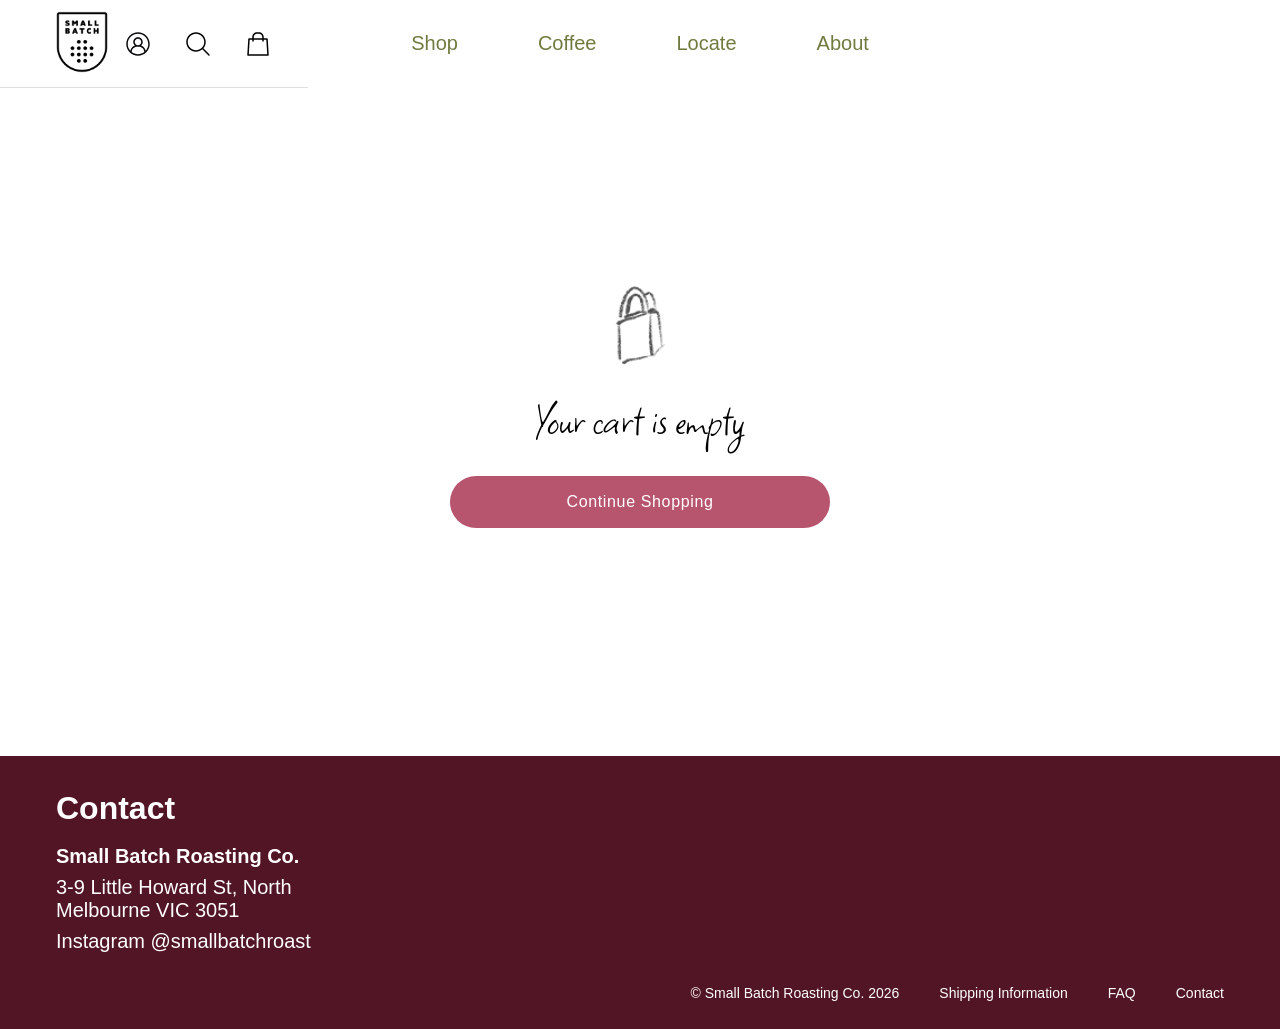
==== commit e0e98ce0: "cart in mobile width is changed and horizontal unintentional drifting is eliminated" ====
--- a/Folder/cart.html
+++ b/Folder/cart.html
@@ -7,6 +7,7 @@
   <link rel="stylesheet" href="styling.css" />
   <link rel="stylesheet" href="cart.css" />
   <link href="https://fonts.googleapis.com/css2?family=Square+Peg&family=Short+Stack&display=swap" rel="stylesheet" />
+  <link rel="stylesheet" href="search-modal.css" />
 </head>
 <body>
 
@@ -35,6 +36,16 @@
         <button aria-label="Search"><img src="search.svg" alt="" /></button>
         <button aria-label="Shopping bag"><img src="shopping-bag-2.svg" alt="" /></button>
       </div>
+
+      <button class="nav-hamburger" id="nav-hamburger" aria-label="Open menu" aria-expanded="false">
+        <span></span>
+        <span></span>
+        <span></span>
+      </button>
+
+      <button class="nav-search-mobile" aria-label="Search">
+        <img src="search.svg" alt="" />
+      </button>
     </nav>
   </header>
 
@@ -100,6 +111,78 @@
     </div>
   </footer>
 
+  <div class="nav-drawer" id="nav-drawer">
+  <button class="nav-drawer__close" id="nav-drawer-close" aria-label="Close menu">×</button>
+  <div class="nav-drawer__main" id="nav-drawer-main">
+    <a href="#" class="nav-drawer__pill" style="background:#EED8DE;" data-submenu="coffee">Coffee <span class="nav-drawer__arrow">→</span></a>
+    <a href="#" class="nav-drawer__pill" style="background:#D4D7C5;">Shop <span class="nav-drawer__arrow">→</span></a>
+    <a href="#" class="nav-drawer__pill" style="background:#F2EDE2;">Locate <span class="nav-drawer__arrow">→</span></a>
+    <a href="#" class="nav-drawer__pill" style="background:#CEDDE2;">About <span class="nav-drawer__arrow">→</span></a>
+  </div>
+  <div class="nav-drawer__sub-panel" id="nav-drawer-sub-coffee">
+    <button class="nav-drawer__back" id="nav-drawer-back">←</button>
+    <h2 class="nav-drawer__sub-heading">Coffee</h2>
+    <a href="productsAll.html" class="nav-drawer__sub-link">Espresso</a>
+    <a href="productsFilter.html" class="nav-drawer__sub-link">Filter</a>
+    <a href="productsBundles.html" class="nav-drawer__sub-link">Bundles</a>
+    <a href="productsDecaf.html" class="nav-drawer__sub-link">Decaf</a>
+  </div>
+</div>
+
+  <div class="search-overlay" id="search-overlay" role="dialog" aria-modal="true" aria-label="Search" hidden>
+  <div class="search-modal">
+ 
+    <!-- Search input row -->
+    <div class="search-modal__header">
+      <label class="search-modal__icon" for="search-input" aria-label="Search">
+        <img src="search.svg" alt="" aria-hidden="true" />
+      </label>
+      <input
+        class="search-modal__input"
+        id="search-input"
+        type="search"
+        placeholder="Search"
+        autocomplete="off"
+        aria-label="Search products"
+      />
+      <button class="search-modal__close" id="search-close" aria-label="Close search">
+        <img src="close.svg" alt="" aria-hidden="true" />
+      </button>
+    </div>
+ 
+    <!-- Scrollable body -->
+    <div class="search-modal__body" id="search-modal-body">
+ 
+      <!-- Recently Viewed -->
+      <section class="search-section" id="search-recently-viewed" aria-labelledby="recently-viewed-heading">
+        <h2 class="search-section__heading" id="recently-viewed-heading">Recently Viewed</h2>
+        <ul class="search-products-grid" id="search-recent-list" aria-label="Recently viewed products">
+          <!-- Populated by JS -->
+        </ul>
+      </section>
+ 
+      <!-- Search Results (shown when typing) -->
+      <section class="search-section" id="search-results-section" aria-labelledby="search-results-heading" hidden>
+        <h2 class="search-section__heading" id="search-results-heading">Results</h2>
+        <ul class="search-products-grid" id="search-results-list" aria-label="Search results">
+          <!-- Populated by JS -->
+        </ul>
+        <p class="search-no-results" id="search-no-results" hidden>No products found.</p>
+      </section>
+ 
+      <!-- Discover -->
+      <section class="search-section" id="search-discover" aria-labelledby="discover-heading">
+        <h2 class="search-section__heading" id="discover-heading">Discover</h2>
+        <ul class="search-products-grid" id="search-discover-list" aria-label="Discover products">
+          <!-- Populated by JS -->
+        </ul>
+      </section>
+ 
+    </div>
+  </div>
+</div>
+
+
   <script src="products-data.js"></script>
   <script src="cart-store.js"></script>
   <script src="nav-cart.js"></script>
@@ -132,35 +215,41 @@
         li.className = 'cart-item';
         li.setAttribute('role', 'row');
         li.innerHTML = `
-          <div class="cart-item__image">
-            <img src="${p.image}" alt="${p.name}" />
-          </div>
-          <span class="cart-item__name cart-col--product">${p.name.replace(/-/g, '\u2011')}</span>
-          <div class="cart-col--size">
-            <div class="cart-select-wrapper">
-              <select class="cart-select cart-select--size" data-id="${item.id}" data-oldsize="${item.size}" aria-label="Size for ${p.name}">
-                <option value="250g" ${item.size === '250g' ? 'selected' : ''}>250g</option>
-                <option value="500g" ${item.size === '500g' ? 'selected' : ''}>500g</option>
-                <option value="1kg"  ${item.size === '1kg'  ? 'selected' : ''}>1kg</option>
-              </select>
-              <img class="cart-select__arrow" src="downArrow.svg" alt="" aria-hidden="true" />
-            </div>
-          </div>
-          <div class="cart-col--qty">
-            <div class="cart-select-wrapper">
-              <select class="cart-select cart-select--qty" data-id="${item.id}" data-size="${item.size}" aria-label="Quantity for ${p.name}">
-                ${[1,2,3,4,5,6,7,8,9,10].map(n =>
-                  `<option value="${n}" ${item.qty === n ? 'selected' : ''}>QTY: ${n}</option>`
-                ).join('')}
-              </select>
-              <img class="cart-select__arrow" src="downArrow.svg" alt="" aria-hidden="true" />
-            </div>
-          </div>
-          <span class="cart-item__price cart-col--price" aria-label="Price: $${linePrice.toFixed(2)}">$${linePrice.toFixed(2)}</span>
-          <button class="cart-item__remove" data-id="${item.id}" data-size="${item.size}" aria-label="Remove ${p.name} from cart">
-            <img src="trash.svg" alt="" aria-hidden="true" />
-          </button>
-        `;
+  <div class="cart-item__top">
+    <div class="cart-item__image">
+      <img src="${p.image}" alt="${p.name}" />
+    </div>
+    <div style="flex:1; display:flex; flex-direction:column; gap:4px;">
+      <span class="cart-item__name cart-col--product">${p.name.replace(/-/g, '\u2011')}</span>
+      <span class="cart-item__price cart-col--price" aria-label="Price: $${linePrice.toFixed(2)}">$${linePrice.toFixed(2)}</span>
+    </div>
+    <button class="cart-item__remove" data-id="${item.id}" data-size="${item.size}" aria-label="Remove ${p.name} from cart">
+      <img src="trash.svg" alt="" aria-hidden="true" />
+    </button>
+  </div>
+  <div class="cart-items-dropdowns">
+    <div class="cart-col--size">
+      <div class="cart-select-wrapper">
+        <select class="cart-select cart-select--size" data-id="${item.id}" data-oldsize="${item.size}" aria-label="Size for ${p.name}">
+          <option value="250g" ${item.size === '250g' ? 'selected' : ''}>250g</option>
+          <option value="500g" ${item.size === '500g' ? 'selected' : ''}>500g</option>
+          <option value="1kg"  ${item.size === '1kg'  ? 'selected' : ''}>1kg</option>
+        </select>
+        <img class="cart-select__arrow" src="downArrow.svg" alt="" aria-hidden="true" />
+      </div>
+    </div>
+    <div class="cart-col--qty">
+      <div class="cart-select-wrapper">
+        <select class="cart-select cart-select--qty" data-id="${item.id}" data-size="${item.size}" aria-label="Quantity for ${p.name}">
+          ${[1,2,3,4,5,6,7,8,9,10].map(n =>
+            `<option value="${n}" ${item.qty === n ? 'selected' : ''}>QTY: ${n}</option>`
+          ).join('')}
+        </select>
+        <img class="cart-select__arrow" src="downArrow.svg" alt="" aria-hidden="true" />
+      </div>
+    </div>
+  </div>
+`;
         list.appendChild(li);
       });
 
@@ -193,6 +282,9 @@
 
     renderCart();
   </script>
-
+  <script src="search-modal.js"></script>
+  <script src="hamburger.js"></script>
+
+  
 </body>
 </html>
--- a/Folder/styling.css
+++ b/Folder/styling.css
@@ -2,6 +2,15 @@
   margin: 0;
   padding: 0;
   box-sizing: border-box;
+}
+
+html {
+  overflow-x: clip;
+  width: 100%;
+}
+
+body {
+  width: 100%;
 }
 
 [hidden] {
@@ -717,14 +726,16 @@
   position: absolute;
   inset: 0;
   left: 14px;
+  right: 14px;
   background: #717a3f;
 }
 
 .pdp-image-panel__img {
   position: absolute;
-  left: 35px;
+  left: 50%;
   top: 0;
-  width: calc(100% - 49px);
+  transform: translateX(-50%);
+  width: calc(100% - 28px);
   height: 100%;
   object-fit: contain;
   object-position: center;
@@ -897,39 +908,6 @@
   width: 16px;
   height: 16px;
   flex-shrink: 0;
-}
-
-.pdp-timeline {
-  display: flex;
-  flex-direction: row;
-  gap: 40px;
-  padding-top: 40px;
-  border-top: 1px solid #c8c8c8;
-}
-
-.pdp-timeline__track {
-  display: flex;
-  flex-direction: column;
-  align-items: center;
-  flex-shrink: 0;
-}
-
-.pdp-timeline__content {
-  flex: 1;
-  display: flex;
-  flex-direction: column;
-  padding-left: 40px;
-}
-
-.pdp-timeline-block {
-  display: flex;
-  flex-direction: column;
-  gap: 16px;
-  padding-bottom: 60px;
-}
-
-.pdp-timeline-block:last-child {
-  padding-bottom: 0;
 }
 
 .pdp-step__circle {
@@ -1183,6 +1161,7 @@
     object-position: center center;
     display: block;
     padding: 0;
+    transform: none;
   }
 
   .pdp-content-panel {
@@ -1252,7 +1231,7 @@
 
   .pdp-timeline {
     padding-top: 80px;
-    gap: 40px;
+    gap: 0;
   }
 
   .pdp-step__circle {
@@ -1265,7 +1244,7 @@
   }
 
   .pdp-step__line {
-    min-height: 200px;
+    min-height: 0;
   }
 
   .pdp-section-heading {
@@ -1392,8 +1371,22 @@
   #pdp-recommended-grid .product-card__price {
     font-size: 16px;
   }
-}
-
+
+  .pdp-timeline-step .pdp-timeline-block {
+    padding-bottom: 80px;
+  }
+
+  .pdp-timeline-step:last-child .pdp-timeline-block {
+    padding-bottom: 0;
+  }
+
+}
+
+@media (max-width: 768px) {
+  .pdp-page main {
+    padding-top: 14px;
+  }
+}
 .pdp-step__circle {
   position: relative;
   width: 60px;
@@ -2564,4 +2557,986 @@
 .confirmation-page ~ .site-footer .footer-scene,
 .confirmation-page ~ .site-footer .footer-grass {
   display: none;
+}
+
+/* ══════════════════════════════════════════════════
+   SEARCH MODAL
+   ══════════════════════════════════════════════════ */
+
+/* ── Overlay ────────────────────────────────────── */
+.search-overlay {
+  position: fixed;
+  inset: 0;
+  background: rgba(0, 0, 0, 0.45);
+  z-index: 500;
+  display: flex;
+  align-items: flex-start;
+  justify-content: center;
+  padding-top: 88px; /* clears the sticky nav */
+}
+
+/* ── Modal box ──────────────────────────────────── */
+.search-modal {
+  background: #fff;
+  width: 100%;
+  max-width: 700px;
+  border-radius: 16px;
+  overflow: hidden;
+  display: flex;
+  flex-direction: column;
+  max-height: calc(100vh - 88px - 40px);
+}
+
+/* ── Header row ─────────────────────────────────── */
+.search-modal__header {
+  display: flex;
+  align-items: center;
+  gap: 12px;
+  padding: 18px 24px;
+  border-bottom: 1px solid #f0f0f0;
+  flex-shrink: 0;
+}
+
+.search-modal__icon {
+  display: flex;
+  align-items: center;
+  flex-shrink: 0;
+  cursor: pointer;
+}
+
+.search-modal__icon img {
+  width: 22px;
+  height: 22px;
+}
+
+.search-modal__input {
+  flex: 1;
+  border: none;
+  outline: none;
+  font-family: 'Sinhala Sangam MN', 'Noto Sans', sans-serif;
+  font-size: 18px;
+  color: #000;
+  background: transparent;
+}
+
+.search-modal__input::placeholder {
+  color: #aaa;
+}
+
+/* hide browser's default clear button */
+.search-modal__input::-webkit-search-cancel-button {
+  display: none;
+}
+
+.search-modal__close {
+  background: none;
+  border: none;
+  cursor: pointer;
+  padding: 0;
+  display: flex;
+  align-items: center;
+  flex-shrink: 0;
+}
+
+.search-modal__close img {
+  width: 22px;
+  height: 22px;
+}
+
+/* ── Scrollable body ────────────────────────────── */
+.search-modal__body {
+  overflow-y: auto;
+  padding: 24px 24px 32px;
+  display: flex;
+  flex-direction: column;
+  gap: 32px;
+}
+
+/* ── Section ────────────────────────────────────── */
+.search-section__heading {
+  font-family: 'Sinhala Sangam MN', 'Noto Sans', sans-serif;
+  font-size: 14px;
+  font-weight: 700;
+  color: #000;
+  margin-bottom: 16px;
+  text-transform: none;
+  letter-spacing: 0;
+}
+
+/* ── Product grid ───────────────────────────────── */
+.search-products-grid {
+  display: grid;
+  grid-template-columns: repeat(4, 1fr);
+  gap: 16px;
+  list-style: none;
+}
+
+/* ── Product card ───────────────────────────────── */
+.search-product-card {
+  display: flex;
+  flex-direction: column;
+  gap: 8px;
+}
+
+.search-product-card__img-wrap {
+  position: relative;
+  background: #f4f4f4;
+  aspect-ratio: 1 / 1;
+  overflow: hidden;
+  border-radius: 4px;
+}
+
+.search-product-card__img-wrap img {
+  width: 100%;
+  height: 100%;
+  object-fit: cover;
+  display: block;
+}
+
+.search-product-card__quick-add {
+  position: absolute;
+  bottom: 8px;
+  left: 8px;
+  width: 36px;
+  height: 36px;
+  background: #fff;
+  border: none;
+  border-radius: 50%;
+  cursor: pointer;
+  display: flex;
+  align-items: center;
+  justify-content: center;
+  padding-bottom: 2px;
+  transition: transform 0.15s;
+}
+
+.search-product-card__quick-add:hover {
+  transform: scale(1.1);
+}
+
+.search-product-card__quick-add img {
+  width: 22px;
+  height: 22px;
+  object-fit: contain;
+}
+
+.search-product-card__name {
+  font-family: 'Square Peg', cursive;
+  font-size: 18px;
+  font-weight: normal;
+  color: #000;
+  line-height: 1.1;
+  text-align: center;
+  text-decoration: none;
+  display: block;
+}
+
+.search-product-card__name:hover {
+  text-decoration: underline;
+  text-underline-offset: 3px;
+}
+
+.search-product-card__price {
+  font-family: 'Sinhala Sangam MN', 'Noto Sans', sans-serif;
+  font-size: 13px;
+  color: #717a3f;
+  text-align: center;
+}
+
+/* ── No results ─────────────────────────────────── */
+.search-no-results {
+  font-family: 'Sinhala Sangam MN', 'Noto Sans', sans-serif;
+  font-size: 15px;
+  color: #555;
+  padding: 8px 0;
+}
+
+/* ══════════════════════════════════════════════════
+   RESPONSIVE / MOBILE STYLES
+   ══════════════════════════════════════════════════ */
+
+/* ── Hamburger button (hidden on desktop) ───────── */
+.nav-hamburger {
+  display: none;
+  flex-direction: column;
+  justify-content: center;
+  gap: 5px;
+  background: none;
+  border: none;
+  cursor: pointer;
+  padding: 4px;
+  z-index: 300;
+}
+
+.nav-hamburger span {
+  display: block;
+  width: 24px;
+  height: 2px;
+  background: #000;
+  border-radius: 2px;
+  transition: transform 0.25s, opacity 0.25s;
+}
+
+/* Animate to X when open */
+.nav-hamburger.is-open span:nth-child(1) {
+  transform: translateY(7px) rotate(45deg);
+}
+.nav-hamburger.is-open span:nth-child(2) {
+  opacity: 0;
+}
+.nav-hamburger.is-open span:nth-child(3) {
+  transform: translateY(-7px) rotate(-45deg);
+}
+
+/* ── Mobile nav drawer ──────────────────────────── */
+.nav-drawer {
+  display: none;
+  position: fixed;
+  top: 0;
+  left: 0;
+  width: 100%;
+  height: 100%;
+  background: #fff;
+  z-index: 250;
+  overflow: hidden;
+}
+
+.nav-drawer.is-open {
+  display: block;
+}
+
+.nav-drawer__close {
+  position: absolute;
+  top: 24px;
+  right: 24px;
+  background: none;
+  border: none;
+  cursor: pointer;
+  font-size: 28px;
+  line-height: 1;
+  color: #000;
+}
+
+.nav-drawer__main {
+  display: flex;
+  flex-direction: column;
+  gap: 16px;
+  padding: 100px 24px 48px;
+  transition: transform 0.3s ease;
+}
+
+.nav-drawer__pill {
+  display: flex;
+  align-items: center;
+  justify-content: space-between;
+  padding: 20px 24px;
+  border-radius: 50px;
+  font-family: 'Square Peg', cursive;
+  font-size: 40px;
+  color: #9D193C;
+  text-decoration: none;
+}
+
+.nav-drawer__arrow {
+  font-family: sans-serif;
+  font-size: 24px;
+  color: #9D193C;
+}
+
+.nav-drawer__sub-panel {
+  display: none;
+  position: absolute;
+  top: 0;
+  left: 0;
+  width: 100%;
+  height: 100%;
+  background: #fff;
+  padding: 100px 32px 48px;
+  flex-direction: column;
+  gap: 32px;
+}
+
+.nav-drawer__sub-panel.is-active {
+  display: flex;
+}
+
+.nav-drawer__back {
+  position: absolute;
+  top: 24px;
+  left: 24px;
+  background: none;
+  border: none;
+  cursor: pointer;
+  font-size: 24px;
+  color: #000;
+}
+
+.nav-drawer__sub-heading {
+  font-family: 'Square Peg', cursive;
+  font-size: 48px;
+  color: #9D193C;
+  font-weight: normal;
+  text-align: center;
+  margin-bottom: 8px;
+}
+
+.nav-drawer__sub-link {
+  font-family: 'Square Peg', cursive;
+  font-size: 36px;
+  color: #000;
+  text-decoration: none;
+}
+
+.nav-search-mobile {
+  display: none;
+  background: none;
+  border: none;
+  cursor: pointer;
+  padding: 0;
+}
+
+.nav-search-mobile img {
+  width: 22px;
+  height: 22px;
+}
+
+@media (max-width: 768px) {
+
+  /* ── Nav ──────────────────────────────────────── */
+  .nav-links {
+    display: none;
+  }
+
+  .nav-hamburger {
+    display: flex;
+  }
+
+  nav {
+    padding: 0 20px;
+    height: 64px;
+  }
+
+  .nav-logo img {
+    width: 64px;
+    height: 64px;
+    object-fit: contain;
+  }
+
+  .nav-icons {
+    gap: 36px;
+  }
+
+  .nav-icons img {
+    width: 22px;
+    height: 22px;
+  }
+
+  /* ── Hero ─────────────────────────────────────── */
+  .hero {
+    height: 500px;
+  }
+
+  .hero-text {
+    font-size: 96px;
+    line-height: 80px;
+    left: 24px;
+    bottom: 48px;
+  }
+
+  .hero-overlay {
+    width: 100%;
+    background: linear-gradient(to bottom, rgba(0,0,0,0.3), rgba(0,0,0,0.5));
+  }
+
+  /* ── Collections ──────────────────────────────── */
+  .collections {
+    padding: 32px 20px 40px;
+    gap: 24px;
+  }
+
+  .collections-heading {
+    font-size: 40px;
+  }
+
+  .collections-grid {
+    display: grid;
+    grid-template-columns: 1fr 1fr;
+    gap: 12px;
+  }
+
+  /* ── News ─────────────────────────────────────── */
+  .news {
+    padding: 40px 20px;
+    gap: 24px;
+  }
+
+  .news-heading {
+    font-size: 40px;
+  }
+
+  .news-flower {
+    width: 40px;
+    height: 40px;
+  }
+
+  .news-images {
+    flex-direction: row;
+    gap: 16px;
+    padding: 16px 24px 24px;
+    align-items: stretch;
+    justify-content: flex-start;
+    overflow-x: auto;
+    scroll-snap-type: x mandatory;
+    -webkit-overflow-scrolling: touch;
+  }
+
+  .news-images li {
+    width: 80%;
+    height: auto;
+    aspect-ratio: 374 / 515;
+    flex-shrink: 0;
+    scroll-snap-align: center;
+  }
+
+  .news-meta {
+    font-size: 28px;
+  }
+
+  .news-body {
+    font-size: 14px;
+  }
+
+  /* ── About ────────────────────────────────────── */
+  .about {
+    flex-direction: column-reverse;
+    padding: 0 25px;
+    gap: 24px;
+    margin-top: 100px;
+    margin-bottom: 50px;
+  }
+
+  .about-text {
+    max-width: 100%;
+  }
+
+  .about-heading {
+    font-size: 40px;
+  }
+
+  .about-photo {
+    width: 100%;
+    height: auto;
+    aspect-ratio: auto;
+    object-fit: contain;
+  }
+
+  .about-deco-text,
+  .about-deco-stamp {
+    display: none;
+  }
+
+  /* ── USP ──────────────────────────────────────── */
+  .usp {
+    padding: 40px 25px;
+  }
+
+  .usp-inner {
+    flex-direction: column;
+    gap: 32px;
+  }
+
+  .usp-item {
+    width: 100%;
+    max-width: none;
+  }
+
+  /* ── Bestsellers ──────────────────────────────── */
+  .bestsellers {
+    padding: 32px 20px 48px;
+    gap: 32px;
+    margin-top: 32px;
+  }
+
+  .bestsellers-heading {
+    font-size: 40px;
+  }
+
+  .bestsellers-grid {
+    display: grid;
+    grid-template-columns: 1fr 1fr;
+    gap: 16px;
+  }
+
+  .bestsellers-grid .product-card__name {
+    font-size: 20px;
+  }
+
+  /* ── Footer ───────────────────────────────────── */
+  .footer-bottom {
+    padding: 28px 20px 20px;
+  }
+
+  .footer-contact__heading {
+    font-size: 24px;
+  }
+
+  .footer-contact__details {
+    font-size: 15px;
+  }
+
+  .footer-nav {
+    flex-wrap: wrap;
+    gap: 12px;
+    align-self: flex-start;
+  }
+
+  /* ── Products grid (all/espresso/filter pages) ── */
+  .products-grid {
+    grid-template-columns: repeat(2, 1fr);
+    gap: 16px;
+    padding: 24px 20px 48px;
+  }
+
+  .product-card__image {
+    width: 100%;
+    height: auto;
+    aspect-ratio: 309 / 380;
+  }
+
+  .product-card__name {
+    font-size: 20px;
+  }
+
+  .products-hero {
+    flex-direction: column;
+    height: auto;
+  }
+
+  .products-hero__text {
+    width: 100%;
+    padding: 24px 20px;
+  }
+
+  .products-hero__heading {
+    font-size: 56px;
+  }
+
+  .products-hero__image {
+    width: 100%;
+    height: 200px;
+  }
+
+  .products-toolbar {
+    padding: 0 20px;
+    top: 64px;
+  }
+
+  /* Hide search from nav-icons on mobile */
+  .nav-icons [aria-label="Search"] {
+    display: none;
+  }
+
+  /* Show a standalone search button on mobile left side */
+  .nav-search-mobile {
+    display: flex;
+    align-items: center;
+  }
+
+  nav {
+    position: relative;
+  }
+
+  .nav-hamburger {
+    order: 1;
+    margin-right: 36px;
+  }
+
+  .nav-search-mobile {
+    order: 2;
+  }
+
+  .nav-logo {
+    order: 3;
+    position: absolute;
+    left: 50%;
+    top: 50%;
+    transform: translate(-50%, -50%);
+  }
+
+  .nav-icons {
+    order: 4;
+    margin-left: auto;
+  }
+
+  .about-media {
+    width: 100%;
+    flex: none;
+    position: relative;
+  }
+
+  .about-photo {
+    width: 100%;
+    height: auto;
+    aspect-ratio: auto;
+    object-fit: contain;
+    display: block;
+  }
+
+  .cart-item {
+    display: flex;
+    flex-direction: column;
+    padding: 16px 15px;
+    gap: 12px;
+    border-bottom: 1px solid #dfdfdf;
+  }
+
+  .cart-item__top {
+    display: flex;
+    gap: 12px;
+    align-items: flex-start;
+    width: 100%;
+  }
+
+  .cart-item__image {
+    width: 140px;
+    height: 140px;
+    flex-shrink: 0;
+  }
+
+  .cart-item__name {
+    flex: 1;
+    padding-left: 0;
+    font-size: 20px;
+  }
+
+  .cart-item__price {
+    text-align: left;
+    padding-right: 0;
+    font-size: 16px;
+  }
+
+  .cart-item__remove {
+    margin-left: auto;
+    align-self: flex-start;
+    flex-shrink: 0;
+  }
+
+  .cart-col--size,
+  .cart-col--qty {
+    width: 50%;
+    display: inline-flex;
+  }
+
+  .cart-items-dropdowns {
+    display: flex;
+    gap: 8px;
+    width: 100%;
+  }
+
+  .cart-page {
+    padding: 0 0 40px;
+  }
+
+  .cart-header {
+    flex-direction: row;
+    align-items: center;
+    padding: 16px 15px;
+    border-bottom: 1px solid #dfdfdf;
+    margin-bottom: 0;
+  }
+
+  .cart-heading {
+    font-size: 28px;
+    color: #000;
+    flex: 1;
+  }
+
+  .cart-continue {
+    font-size: 0;
+    width: 28px;
+    height: 28px;
+    border-bottom: none;
+    background: url('close.svg') no-repeat center;
+    background-size: contain;
+  }
+
+  .cart-table__head {
+    display: none;
+  }
+
+  .cart-table__divider {
+    display: none;
+  }
+
+  .cart-table {
+    margin-bottom: 0;
+  }
+
+  .cart-select-wrapper {
+    width: 100%;
+  }
+
+  .cart-select {
+    width: 100%;
+  }
+
+  .cart-summary {
+    flex-shrink: 0;
+    padding: 16px 15px 0px;
+    border-top: 1px solid #dfdfdf;
+    background: #fff;
+    align-items: stretch;
+  }
+
+  .cart-summary__row {
+    justify-content: space-between;
+    width: 100%;
+  }
+
+  .cart-checkout-btn {
+    width: 100%;
+    border-radius: 32px;
+    height: 56px;
+    font-size: 16px;
+  }
+
+  .cart-summary__amount {
+    font-size: 28px;
+  }
+
+  .cart-summary__note {
+    text-align: left;
+    margin-bottom: 0;
+  }
+
+  body:has(.cart-page) header {
+    display: none;
+  }
+
+  /* Hide footer on mobile cart */
+  body:has(.cart-page) .site-footer {
+    display: none;
+  }
+
+  /* Make cart page fill screen with fixed bottom */
+  .cart-page {
+    padding: 0;
+    height: calc(100vh - 64px);
+    display: flex;
+    flex-direction: column;
+    overflow: hidden;
+  }
+
+  /* Cart filled section scrollable */
+  .cart-filled {
+    display: flex;
+    flex-direction: column;
+    flex: 1;
+    overflow: hidden;
+  }
+
+  /* Scrollable items area */
+  .cart-table {
+    flex: 1;
+    overflow-y: auto;
+    margin-bottom: 0;
+  }
+
+
+  /* Price below name */
+  .cart-item__price {
+    display: block;
+    margin-top: 4px;
+  }
+  
+}
+
+.pdp-timeline {
+  display: flex;
+  flex-direction: column;
+  padding-top: 40px;
+  border-top: 1px solid #c8c8c8;
+}
+
+.pdp-timeline-step {
+  display: flex;
+  flex-direction: row;
+  gap: 24px;
+  align-items: flex-start;
+}
+
+.pdp-timeline-step .pdp-timeline__track {
+  display: flex;
+  flex-direction: column;
+  align-items: center;
+  flex-shrink: 0;
+  width: 60px;
+}
+
+.pdp-timeline-step .pdp-step__line {
+  flex: 1;
+  min-height: 0;
+  width: 2px;
+  background: #b0b0b0;
+}
+
+.pdp-timeline-step .pdp-timeline__track {
+  align-self: stretch;
+}
+
+.pdp-timeline-step .pdp-timeline-block {
+  flex: 1;
+  display: flex;
+  flex-direction: column;
+  gap: 16px;
+  padding-bottom: 48px;
+  padding-top: 12px;
+}
+
+.pdp-timeline-step:last-child .pdp-timeline-block {
+  padding-bottom: 0;
+}
+
+.pdp-timeline-step:last-child .pdp-timeline__track {
+  padding-bottom: 0;
+}
+
+@media (min-width: 769px) {
+
+  .cart-item {
+    display: grid;
+    grid-template-columns: 160px 1fr 200px 220px 160px 48px;
+    align-items: center;
+    border-bottom: 1px solid #dfdfdf;
+    padding: 16px 0;
+    gap: 0;
+  }
+
+  .cart-item__top {
+    display: contents;
+  }
+
+  .cart-items-dropdowns {
+    display: contents;
+  }
+
+  .cart-item__image {
+    width: 160px;
+    height: 160px;
+  }
+
+  .cart-item__name {
+    padding-left: 24px;
+    font-size: 28px;
+  }
+
+  .cart-item__price {
+    text-align: right;
+    padding-right: 16px;
+    font-size: 16px;
+  }
+
+  .cart-item__remove {
+    margin-left: auto;
+  }
+
+  .cart-col--size,
+  .cart-col--qty {
+    width: auto;
+    display: block;
+  }
+
+  .cart-select-wrapper {
+    width: fit-content;
+  }
+
+  .cart-select {
+    width: auto;
+  }
+
+  .cart-filled {
+    display: block;
+    overflow: visible;
+  }
+
+  .cart-table {
+    flex: none;
+    overflow: visible;
+    margin-bottom: 48px;
+  }
+
+  .cart-summary {
+    display: flex;
+    flex-direction: column;
+    align-items: flex-end;
+    gap: 16px;
+    margin-top: 16px;
+    padding: 0;
+    border-top: none;
+    background: transparent;
+  }
+
+  .cart-page {
+    min-height: 60vh;
+    padding: 48px 56px 80px;
+    display: flex;
+    flex-direction: column;
+    gap: 0;
+    height: auto;
+    overflow: visible;
+  }
+
+  .cart-header {
+    flex-direction: column;
+    gap: 8px;
+    margin-bottom: 48px;
+    padding: 0;
+    border-bottom: none;
+  }
+
+  .cart-heading {
+    font-size: 64px;
+    color: #717a3f;
+  }
+
+  .cart-continue {
+    font-size: 24px;
+    width: fit-content;
+    background: none;
+    border-bottom: 1px solid #717a3f;
+    height: auto;
+  }
+
+  .cart-table__head {
+    display: grid;
+  }
+
+  .cart-table__divider {
+    display: block;
+  }
+
+  .cart-checkout-btn {
+    width: 380px;
+    border-radius: 26px;
+    height: 52px;
+  }
+
+  .cart-summary__amount {
+    font-size: 40px;
+  }
+
+  .cart-summary__row {
+    justify-content: flex-start;
+    width: auto;
+    gap: 24px;
+  }
+
+  body:has(.cart-page) header {
+    display: flex;
+  }
+
+  body:has(.cart-page) .site-footer {
+    display: flex;
+  }
+
 }
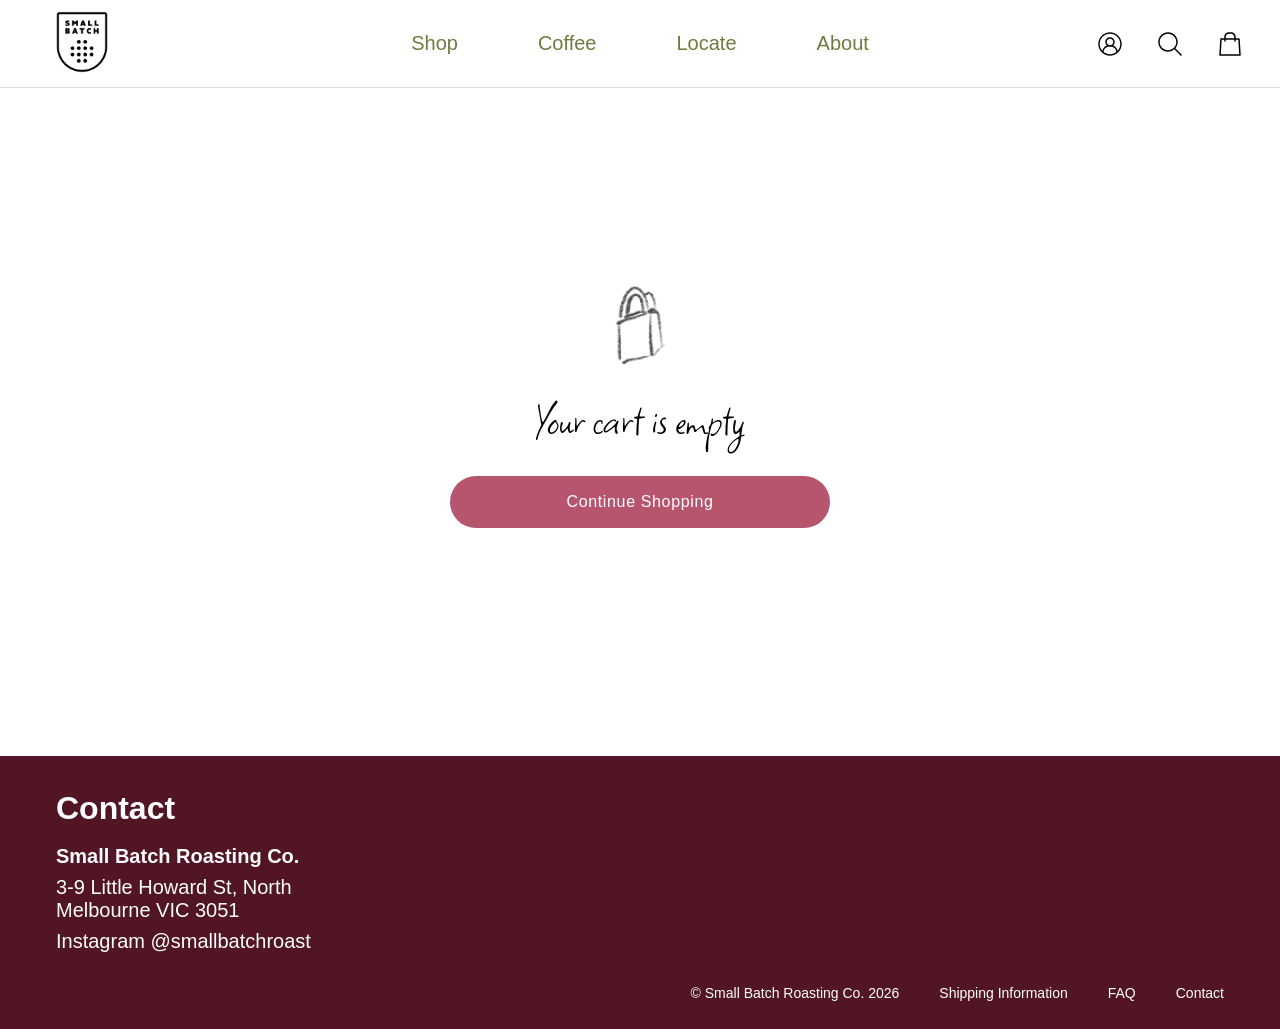
==== commit 32b9788e: "enhance responsiveness to the checkout page on mobile width" ====
--- a/Folder/cart.html
+++ b/Folder/cart.html
@@ -8,6 +8,7 @@
   <link rel="stylesheet" href="cart.css" />
   <link href="https://fonts.googleapis.com/css2?family=Square+Peg&family=Short+Stack&display=swap" rel="stylesheet" />
   <link rel="stylesheet" href="search-modal.css" />
+  <link rel="stylesheet" href="responsive.css" />
 </head>
 <body>
 
--- a/Folder/styling.css
+++ b/Folder/styling.css
@@ -3348,7 +3348,80 @@
     display: block;
     margin-top: 4px;
   }
+
+  /* ── Checkout mobile ──────────────────────────── */
+  body:has(.checkout-page) header {
+    display: none;
+  }
+
+  .checkout-page {
+    grid-template-columns: 1fr;
+    gap: 0;
+    padding: 20px 15px 100px;
+  }
+
+  .checkout-form-col {
+    order: 1;
+  }
+
+  .checkout-summary-col {
+    order: 2;
+    padding-top: 32px;
+  }
+
+  .checkout-heading {
+    font-size: 36px;
+    margin-bottom: 20px;
+  }
+
+  .checkout-proceed-btn {
+    position: static;
+    width: 100%;
+    border-radius: 26px;
+    margin: 16px 0 0;
+    height: 56px;
+  }
+
+  .checkout-mobile-header {
+    display: flex;
+    align-items: center;
+    gap: 10px;
+    padding: 16px 15px;
+    border-bottom: none;
+    font-family: 'Square Peg', cursive;
+    font-size: 32px;
+  }
+
+  .checkout-mobile-header img {
+    width: 24px;
+    height: 24px;
+  }
+
+  .checkout-mobile-header a {
+    margin-left: auto;
+  }
   
+  .checkout-mobile-header a img {
+    width: 24px;
+    height: 24px;
+    display: block;
+  }
+
+  .checkout-heading {
+    display: none;
+  }
+
+  body:has(.checkout-page) .site-footer {
+    display: none;
+  }
+
+  body.payment-page .site-footer {
+    display: none;
+  }
+
+  body.confirmation-page .site-footer {
+    display: none;
+  }
 }
 
 .pdp-timeline {
@@ -3503,7 +3576,7 @@
     font-size: 24px;
     width: fit-content;
     background: none;
-    border-bottom: 1px solid #717a3f;
+    border-bottom: none;
     height: auto;
   }
 
@@ -3532,6 +3605,43 @@
   }
 
   body:has(.cart-page) header {
+    display: block;
+    position: sticky;
+    top: 0;
+    z-index: 100;
+  }
+
+  body:has(.cart-page) nav {
+    display: flex;
+    align-items: center;
+    justify-content: space-between;
+    height: 88px;
+    padding: 0 38px;
+  }
+
+  body:has(.cart-page) .nav-icons {
+    order: 0;
+    margin-left: 0;
+    display: flex;
+  }
+
+  body:has(.cart-page) .nav-logo {
+    order: 0;
+    position: static;
+    transform: none;
+    left: auto;
+    top: auto;
+  }
+
+  body:has(.cart-page) .nav-hamburger {
+    display: none;
+  }
+
+  body:has(.cart-page) .nav-search-mobile {
+    display: none;
+  }
+
+  body:has(.cart-page) .nav-links {
     display: flex;
   }
 
@@ -3539,4 +3649,28 @@
     display: flex;
   }
 
+  .nav-icons {
+    order: 0;
+    margin-left: 0;
+  }
+
+  nav {
+    height: 88px;
+    padding: 0 38px;
+  }
+
+  .nav-logo {
+    order: 0;
+    position: static;
+    transform: none;
+    left: auto;
+    top: auto;
+  }
+  
+}
+
+@media (min-width: 769px) {
+  .checkout-mobile-header {
+    display: none;
+  }
 }
